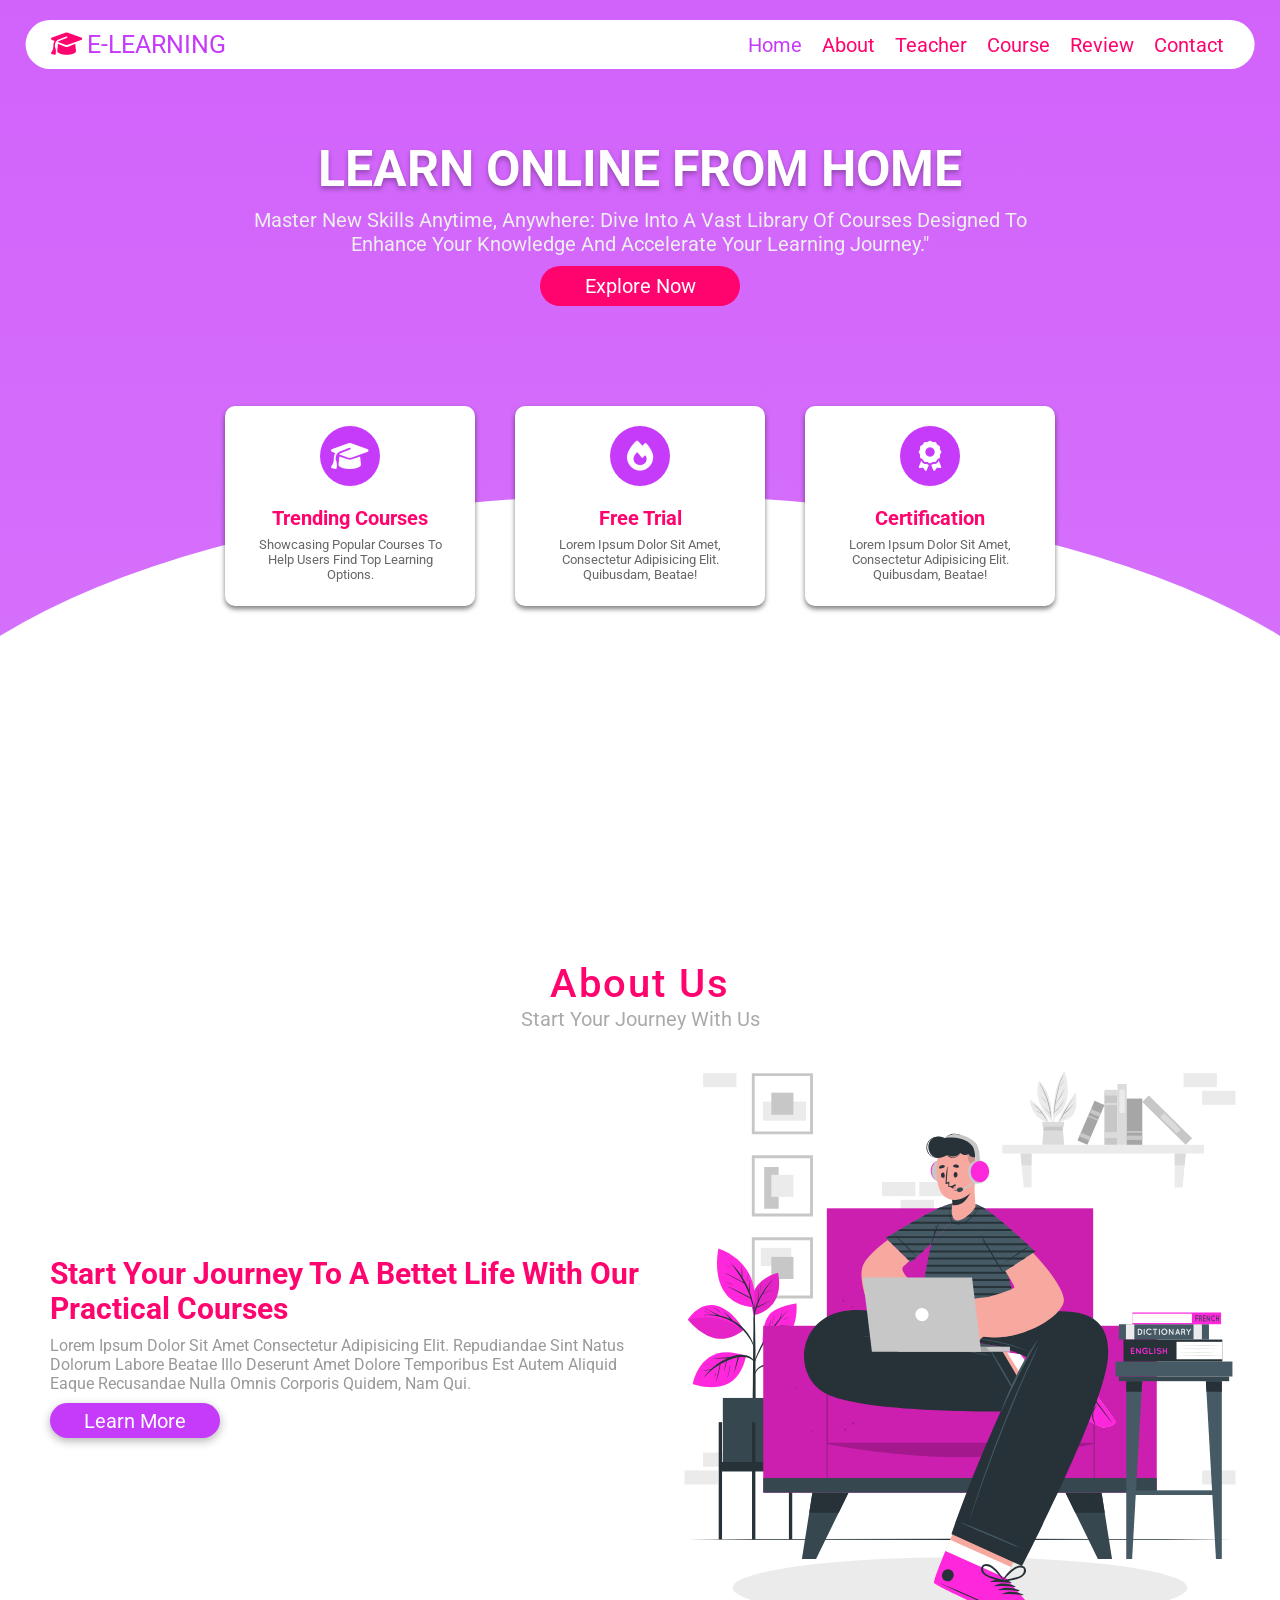
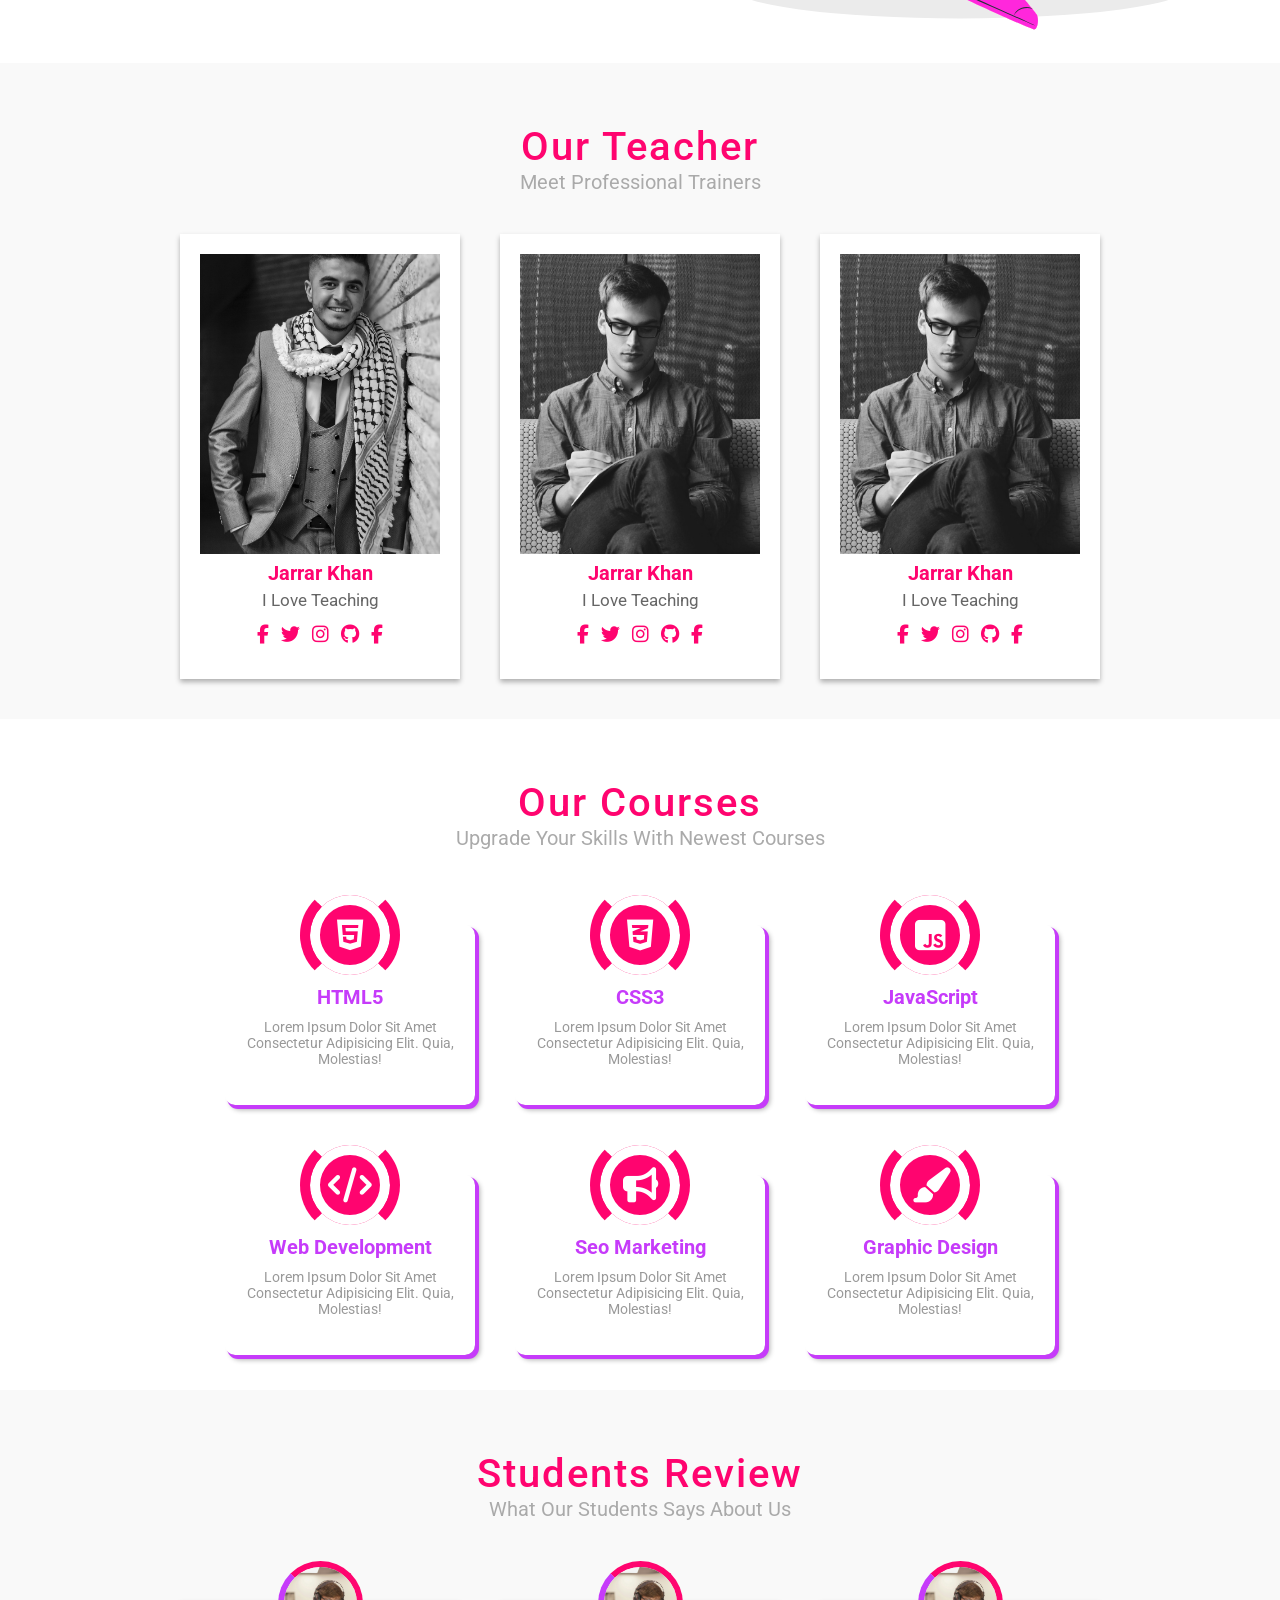
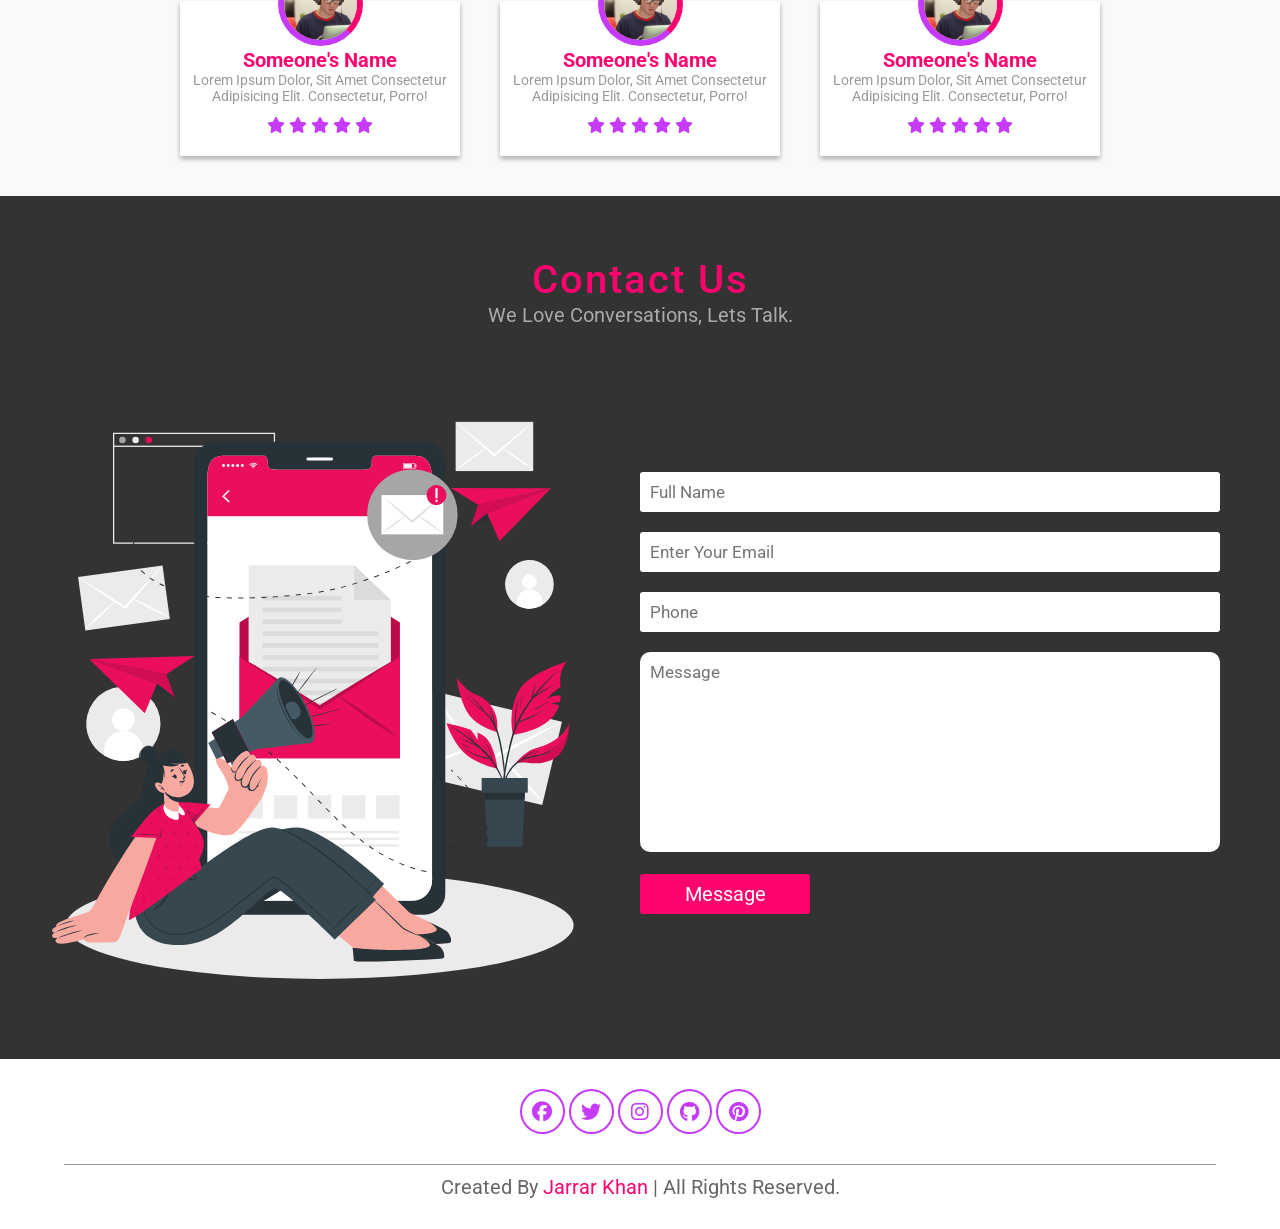
==== index.html @ db546c07 "new update" ====
<!DOCTYPE html>
<html lang="en">

<head>
  <meta charset="UTF-8">
  <meta http-equiv="X-UA-Compatible" content="IE=edge">
  <meta name="viewport" content="width=device-width, initial-scale=1.0">
  <title>Online Education website</title>

  <!-- font awesome cdn link -->
  <link rel="stylesheet" href="https://cdnjs.cloudflare.com/ajax/libs/font-awesome/6.5.1/css/all.min.css">

  <!-- custom css file link -->
  <link rel="stylesheet" href="CSS/style.css">

</head>


<body>

  <!-- header section start -->
  <header>
    <a href="#" class="logo"><i class="fas fa-graduation-cap"></i>E-learning</a>

    <nav class="navbar">
      <ul>
        <li><a href="#home" class="active">home</a></li>
        <li><a href="#about">about</a></li>
        <li><a href="#teacher">teacher</a></li>
        <li><a href="#course">course</a></li>
        <li><a href="#review">review</a></li>
        <li><a href="#contact">contact</a></li>
      </ul>
    </nav>

    <div class="fas fa-bars"></div>
  </header>
  <!-- header section end -->

  <!-- home section start -->

  <section class="home" id="home">

    <div class="content">
      <h1>learn online from home</h1>
      <p>Master New Skills Anytime, Anywhere: Dive into a vast library of courses designed to enhance your knowledge and
        accelerate your learning journey."</p>
      <a href="#"><button>explore now</button></a>
    </div>

    <div class="box-container">

      <div class="box">
        <i class="fas fa-graduation-cap"></i>
        <h3>trending courses</h3>
        <p>Showcasing popular courses to help users find top learning options.</p>
      </div>

      <div class="box">
        <i class="fas fa-fire"></i>
        <h3>free trial</h3>
        <p>Lorem ipsum dolor sit amet, consectetur adipisicing elit. Quibusdam, beatae!</p>
      </div>

      <div class="box">
        <i class="fas fa-award"></i>
        <h3>certification</h3>
        <p>Lorem ipsum dolor sit amet, consectetur adipisicing elit. Quibusdam, beatae!</p>
      </div>
    </div>

  </section>

  <!-- home section ends -->

  <!--about section starts-->

  <section class="about" id="about">
    <h1 class="heading">about us</h1>
    <h3 class="title">start your journey with us</h3>

    <div class="row">

      <div class="content">
        <h3>start your journey to a bettet life with our practical courses</h3>
        <p>Lorem ipsum dolor sit amet consectetur adipisicing elit. Repudiandae sint natus dolorum labore beatae illo
          deserunt amet dolore temporibus est autem aliquid eaque recusandae nulla omnis corporis quidem, nam qui.</p>
        <a href="#"><button>learn more</button></a>
      </div>
      <div class="image">
        <img src="images/about_img.svg">
      </div>
    </div>

  </section>

  <!--about section ends-->

  <!-- teacher section starts -->

  <section id="teacher" class="teacher">

    <h1 class="heading">Our teacher</h1>
    <h3 class="title">meet professional trainers</h3>

    <div class="card-container">

      <div class="card">
        <img src="images/Firstimage.jpg" alt="">
        <h3>Jarrar khan</h3>
        <p>i love teaching</p>
        <div class="icons">
          <a href="#" class="fab fa-facebook-f"></a>
          <a href="#" class="fab fa-twitter"></a>
          <a href="#" class="fab fa-instagram"></a>
          <a href="#" class="fab fa-github"></a>
          <a href="#" class="fab fa-facebook-f"></a>
        </div>
      </div>

      <div class="card">
        <img src="images/Thirdimage.jpg" alt="">
        <h3>Jarrar khan</h3>
        <p>i love teaching</p>
        <div class="icons">
          <a href="#" class="fab fa-facebook-f"></a>
          <a href="#" class="fab fa-twitter"></a>
          <a href="#" class="fab fa-instagram"></a>
          <a href="#" class="fab fa-github"></a>
          <a href="#" class="fab fa-facebook-f"></a>
        </div>
      </div>
      <div class="card">
        <img src="images/Thirdimage.jpg" alt="">
        <h3>Jarrar khan</h3>
        <p>i love teaching</p>
        <div class="icons">
          <a href="#" class="fab fa-facebook-f"></a>
          <a href="#" class="fab fa-twitter"></a>
          <a href="#" class="fab fa-instagram"></a>
          <a href="#" class="fab fa-github"></a>
          <a href="#" class="fab fa-facebook-f"></a>
        </div>
      </div>
    </div>

  </section>
  <!-- teacher section ends -->

  <!-- course section starts -->

  <section id="course" class="course">

    <h1 class="heading">our courses</h1>
    <h3 class="title">upgrade your skills with newest courses</h3>

    <div class="box-container">

      <div class="box">
        <i class="fab fa-html5"></i>
        <h3>HTML5</h3>
        <p>Lorem ipsum dolor sit amet consectetur adipisicing elit. Quia, molestias!</p>
      </div>

      <div class="box">
        <i class="fab fa-css3-alt"></i>
        <h3>CSS3</h3>
        <p>Lorem ipsum dolor sit amet consectetur adipisicing elit. Quia, molestias!</p>
      </div>

      <div class="box">
        <i class="fab fa-js-square"></i>
        <h3>javaScript</h3>
        <p>Lorem ipsum dolor sit amet consectetur adipisicing elit. Quia, molestias!</p>
      </div>

      <div class="box">
        <i class="fas fa-code"></i>
        <h3>web development</h3>
        <p>Lorem ipsum dolor sit amet consectetur adipisicing elit. Quia, molestias!</p>
      </div>

      <div class="box">
        <i class="fas fa-bullhorn"></i>
        <h3>seo marketing</h3>
        <p>Lorem ipsum dolor sit amet consectetur adipisicing elit. Quia, molestias!</p>
      </div>

      <div class="box">
        <i class="fas fa-paint-brush"></i>
        <h3>graphic design</h3>
        <p>Lorem ipsum dolor sit amet consectetur adipisicing elit. Quia, molestias!</p>
      </div>

    </div>

  </section>
  <!-- course section ends -->


  <!-- review section starts -->
  <section class="review" id="review">

    <h1 class="heading">students review</h1>
    <h3 class="title">What our students says about us</h3>

    <div class="box-container">

      <div class="box">
        <img src="images/student.jpg" alt="student images">
        <h3>someone's name</h3>
        <p>Lorem ipsum dolor, sit amet consectetur adipisicing elit. Consectetur, porro!</p>
        <div class="stars">
          <i class="fas fa-star"></i>
          <i class="fas fa-star"></i>
          <i class="fas fa-star"></i>
          <i class="fas fa-star"></i>
          <i class="fas fa-star"></i>
        </div>
      </div>

      <div class="box">
        <img src="images/student.jpg" alt="student images">
        <h3>someone's name</h3>
        <p>Lorem ipsum dolor, sit amet consectetur adipisicing elit. Consectetur, porro!</p>
        <div class="stars">
          <i class="fas fa-star"></i>
          <i class="fas fa-star"></i>
          <i class="fas fa-star"></i>
          <i class="fas fa-star"></i>
          <i class="fas fa-star"></i>
        </div>
      </div>

      <div class="box">
        <img src="images/student.jpg" alt="student images">
        <h3>someone's name</h3>
        <p>Lorem ipsum dolor, sit amet consectetur adipisicing elit. Consectetur, porro!</p>
        <div class="stars">
          <i class="fas fa-star"></i>
          <i class="fas fa-star"></i>
          <i class="fas fa-star"></i>
          <i class="fas fa-star"></i>
          <i class="fas fa-star"></i>
        </div>
      </div>
    </div>

  </section>
  <!-- review section end -->

  <!-- contact section starts -->

  <section id="contact" class="contact">

    <h1 class="heading">contact us</h1>
    <h3 class="title">we love conversations, lets talk.</h3>

    <div class="row">

      <div class="image">
        <img src="images/contact.svg" alt="">

      </div>
      <div class="form-container">
        <form action="">
          <input type="text" placeholder="full name">
          <input type="email" placeholder="enter your email">
          <input type="number" placeholder="phone">
          <textarea name="" id="" cols="30" rows="10" placeholder="message"></textarea>
          <input type="submit" value="message">
        </form>
      </div>
    </div>

  </section>
  <!-- contact section end -->

  <!-- footer section starts -->
  <section class="footer">

    <div class="icons">
      <a href="#" class="fab fa-facebook"></a>
      <a href="#" class="fab fa-twitter"></a>
      <a href="#" class="fab fa-instagram"></a>
      <a href="#" class="fab fa-github"></a>
      <a href="#" class="fab fa-pinterest"></a>
    </div>

    <div class="credit">Created by <span>Jarrar khan</span> | all rights reserved.</div>
  </section>

  <!-- footer section ends -->


  <!-- jquery cdn link -->
  <script src="https://cdnjs.cloudflare.com/ajax/libs/jquery/3.7.1/jquery.min.js"></script>

  <!-- custom js file link-->
  <script src="javaScript/main.js"></script>
</body>

</html>
---- CSS/style.css ----
@import url('https://fonts.googleapis.com/css2?family=Roboto:ital,wght@0,100;0,300;0,400;0,500;1,300;1,400;1,500&display=swap');

:root{
  --pink: #ff046f;
  --violet:#C63BFA;
} 

 *{
  font-family: 'Roboto', sans-serif;
  text-transform: capitalize;
  text-decoration: none;
  outline: none;
  margin: 0;
  padding: 0;
  box-sizing: border-box;
 } 
 
 /* make the selected text  look like it's selectable */
 *::selection{
  background: var(--pink);
  color: #fff;
  /* cursor ;
  outline; */
} 

 html{
  font-size: 62.5%;
  overflow-x: hidden;
 } 

  .heading{
  font-size: 4rem;
  color: var(--pink);
  text-align: center;
  padding: 0 1rem;
  padding-top: 6rem;
  letter-spacing: .2rem;
  font-weight: 500;

 }
 
 .title{
  padding: 0 1rem;
  font-size: 2rem;
  text-align: center;
  font-weight: 400;
  color: #aaa;
 }

 /* header section start */

header{
  width: 96%;
  background:#fff;

  position: fixed;
  top: 2rem;
  left: 50%;

  transform: translateX(-50%);
  border-radius: 5rem;
  display: flex;
  align-items: center;
  justify-content: space-between;
  padding: 1rem 2rem;
  z-index: 1000;
  transition: .2sec;
}
.header-active{
  top: 0;
  width: 100%;
  border-radius: 0;
  box-shadow: 0 .1rem .3rem rgba(0, 0, 0, .3);
}
header .navbar ul{
  display: flex;
  align-items: center;
  justify-content: space-between;
  list-style:none;
}
header .navbar ul li {
  margin: 0 1rem ;
}
header .navbar ul li a{
  font-size: 2rem;
  color: var(--pink);
  transition: .2s;
}
header .navbar ul li .active,
header .navbar ul li a:hover{
  color: var(--violet);
}
header .logo {
  font-size: 2.5rem;
  color: var(--violet);
  text-transform: uppercase;
}
header .logo i{
  color: var(--pink);
  padding: 0 .5rem;
}
header .fa-bars{
  font-size: 3rem;
  color: var(--pink);
  cursor: pointer;
  display: none;
  transition: .2s;
}

 /* home section start  */

.home{
  min-height: 100vh;
  
  background-image: linear-gradient(rgba(198, 59, 250, .8), rgba(198, 59, 250, .7)), url('images/bg_img.jpg') ;  

  background-size: cover;
  background-position: center;
  background-attachment: fixed; 
  z-index: 0;
  overflow: hidden;
  position : relative;

}  

.home .content {
  display: flex;
  align-items: center;
  justify-content: center;
  flex-flow: column;

  padding-top: 14rem;
  padding-bottom: 8rem;
  text-align: center;
}

.home .content h1{
  font-size: 5rem;
  color: #fff;
  padding: 0 1rem;
  text-transform: uppercase;
  text-shadow: 0 .3rem .5rem rgba(0,0,0,.3);
  
}

.home .content p{
  font-size: 2rem;

  color: #eee;
  padding: 1rem 25rem;
}

.home .content button{
  height: 4rem;
  width: 20rem;
  border-radius: 5rem;
  background: var(--pink);
  color:#fff;
  font-size: 2rem;
  cursor: pointer;
  transition :.2s;
  border: none;
  box-shadow: 0 .3rem 1 rem rgba(0,0,0, .3);
}
.home .content button:hover{
  letter-spacing: .2rem;
}

.home .box-container{
  display: flex;
  justify-content: center;
  flex-wrap: wrap;
}

.home .box-container .box {
  height: 20rem;
  width: 25rem;
  background-color: #fff;
  text-align: center;
  border-radius: 1rem;
  box-shadow: 0 .3rem .5rem rgba(0, 0, 0, 0.5);
  margin : 2rem;
  cursor: pointer;
}

.home .box-container .box i{
  height: 6rem;
  width: 6rem;
  line-height: 6rem;
  text-align: center;
  border-radius: 50%;
  color: #fff;
  background: var(--violet);
  transition: .2s;
  font-size: 3rem;
  margin: 2rem 0;

}

.home .box-container .box h3{
  font-size: 2rem;
  color: var(--pink);
  transition : .2s;
}

.home .box-container .box p{
  font-size: 1.3rem;
  padding: .7rem 2rem;
  color: #666;
}

.home .box-container .box:hover i{
  background: var(--pink);
}

.home .box-container .box:hover h3{
  color: var(--violet);

}

.home::before{
  content: '';
  position: absolute;
  bottom: -25%;
  left: 50%;
  transform: translateX(-50%);
  border-top: 70vh solid #fff;
  width: 120%;
  border-radius: 50%;
  z-index: -1;
}

/* about section starts*/


.about .row{
  display: flex;
  justify-content: center;
  align-items: center;

}

.about .row .image img{
  height: 70vh;
  width: 50vw;

}

.about .row .content {
  padding-left: 5rem;
}
.about .row .content h3{
  font-size: 3rem;
  color: var(--pink);
}

.about .row .content p{
  font-size: 1.6rem;
  color: #999;
  padding: 1rem  0;
}

.about .row .content button{
  height: 3.5rem;
  width: 17rem;
  background: var(--violet) ;
  color: #fff;
  border: none;
  border-radius: 5rem;

  box-shadow: 0 .3rem 1rem rgba(0, 0, 0, .3);
  cursor: pointer;
  transition: .2s;
  font-size: 2rem;
}

.about .row .content button:hover{
  letter-spacing: .2rem;
  opacity :0.8 ;
}

/*  teacher section starts*/

.teacher{
  background: #f9f9f9;
}

.teacher .card-container {
  display: flex;
  align-items: center;
  justify-content: center;
  flex-wrap: wrap;
  padding: 2rem 0;
}
.teacher .card-container .card{
  padding: 2rem;
  margin: 2rem;
  background: #fff;
  text-align: center;
  width: 28rem;
  box-shadow: 0 .3rem .5rem rgba(0, 0, 0, .3);
}

.teacher .card-container .card img{
  height: 30rem;
  width: 100%;
  object-fit: cover;
  filter: grayscale();
  transition: .2s;
}

.teacher .card-container .card:hover img{
  filter: grayscale(0);
}

.teacher .card-container .card h3{
  color: var(--pink);
  font-size: 2rem;
  padding: .5rem 0;

}

.teacher .card-container .card p{
  font-size: 1.7rem;
  color: #666;

}
.teacher .card-container .card .icons a{
  font-size: 1.9rem;
  padding: 1.5rem .5rem;
  color: var(--pink);
}

.teacher .card-container .card .icons a:hover{
  color: var(--violet);
}

/* courses section starts*/

.course .box-container{
  
  width: 85%;
  display: flex;
  justify-content: center;
  margin: 0 auto;
  padding-top: 4rem ;
  flex-wrap: wrap;
}

.course .box-container .box{
height: 18rem;
width: 25rem;
margin: 3.5rem 2rem;
text-align: center;
border-radius: 1rem;
box-shadow: .3rem .3rem 0 .1rem var(--violet),
            .5rem .5rem .5rem rgba(0,0,0,.3);
}

.course .box-container .box i{
  height: 10rem;
  width: 10rem;
  line-height: 8rem;
  text-align: center;
  color: #fff;
  border-radius: 50%;
  background: var(--pink);
  margin-top: -4rem;
  border:1rem solid #fff;
  border-left: 1rem solid var(--pink);
  border-right: 1rem solid var(--pink);
  box-shadow: 0 0 0 1rem #fff inset;
  font-size: 3.5rem;

}

.course .box-container .box h3{
  font-size: 2rem;
  color: var(--violet);
}

.course .box-container .box p{
  font-size: 1.4rem;
  color: #999;
  padding : 1rem 0;
}

/* -------------reveiw section starts*/

.review {
  background: #f9f9f9;
}

.review .box-container{
  display: flex;
  justify-content: center;
  padding-top: 4rem;
  flex-wrap: wrap;
}
  .review .box-container .box{
    width: 28rem;
    padding-bottom: 1rem;
    text-align: center;
    box-shadow: 0 .3rem .5rem rgba(0, 0,0, .3);
    background:#fff;
    margin : 4rem 2rem;
  }

  .review .box-container .box img{
    height: 8.5rem;
    width: 8.5rem;
    object-fit: cover;
    border-radius: 50%;
    margin-top: -4rem;
    border: .6rem solid var(--pink);
    border-left: .6rem solid var(--violet);
    border-bottom: .6rem solid var(--violet);
  }

  .review .box-container .box h3{
    font-size: 2rem;
    color: var(--pink);
    padding: 0 .5rem;
  }

  .review .box-container .box p{
    font-size: 1.4rem;
    color: #999;
    padding: 0 1.3rem;
  }

  .review .box-container .box .stars i{
    font-size: 1.6rem;
    color: var(--violet);
    padding: 1.3rem .1rem;
  }


  /* contact section starts*/

  .contact{
    background: #333;
  }
  .contact .row{
    display: flex;
    align-items: center;
    justify-content: center;
    padding: 5rem 0;
  }
  .contact .row .image img{
    width: 50vw;
    height: 70vh;
    object-fit: cover;
  }

  .contact .row .form-container{
    width: 50%;
    padding-right: 6rem;
  }
  
  .contact .row .form-container input, textarea{

    height: 4rem;
    width: 100%;
    background: #fff;
    border:none;
    border-radius: .3rem;
    padding: 0 1rem;
    margin: 1rem 0;

    color: var(--pink);
    font-size: 1.7rem;
    transition: .2s linear;
  }

  .contact .row .form-container input:focus, textarea
:focus{
  border: .2rem solid var(--pink);
}
  .contact .row .form-container textarea{
    height: 20rem;
    border-radius: 1rem;
    padding: 1rem;
    resize: none;
  }
  .contact .row .form-container input[type="submit"]{
    width: 17rem;
    background: var(--pink);
    color: #fff;
    cursor: pointer;
    font-size: 2rem;
    transition: .2s;
  }

  .contact .row .form-container input[type="submit"]:hover{
    background: none;
    color: var(--pink);
    border: .2rem solid var(--pink);

  }
/*       footer section starts*/
  .footer{
    text-align: center;
  }

  .footer .icons{
    padding: 3rem 0;
    /* width: 4.5rem; */
  }

 .footer .icons a{
  height: 4.5rem;
  width: 4.5rem;
  line-height: 4.2rem;
  text-align: center;
  border-radius: 50%;
  color: var(--violet);
  border: .2rem solid var(--violet);
  font-size: 2rem;
  transition: .2s linear;
  margin: 0 .1rem;
 }

 .footer .icons a:hover{
  color: #fff;
  background:var(--pink);
  border-color: var(--pink);
 }

 .footer .credit{
  font-size: 2rem;
  border-top: .1rem solid #999;
  margin: 0 auto;
  margin-bottom: 2rem;
  color: #666;
  width: 90%;
  padding: 1rem 0;
 }

 .footer .credit span{
  color: var(--pink);
 }
 

 

header .fa-time{
  transform: rotate(180deg);
  color: var(--violet);
}

/* media queries */

 @media (max-width: 768px) { 

  html{
    font-size: 55%;
  }

  header .fa-bars{
    display: block;
  }

  header .navbar {
    position: fixed;
    top: -100rem;
    left: 0;
    width: 100%;
    background: #fff;
    border-radius: 1rem;
    opacity: 0;
    transition: 0.2s linear;
  }

  header .navbar ul{
    flex-flow: column;
    padding: 2rem 0;
  }

  header .navbar ul li {
    margin: 1rem 0;
    width: 100%;
    text-align: center;
  }

  header .navbar ul li a{
    font-size: 3rem;
    display: block;
  }

  header .nav-toggle{
    top: 5.5rem;
    opacity: 1;
  }

  .home .content p{
    padding: 1.5rem 2rem;
  }

  .home::before{
    display: none;
  }


  .about .row{
    flex-flow: column-reverse;
  }

  .about .row .image img{
    height: 60vh;
    width: 90wh;
  }

  .about .row .content {
    padding: 0 2.5rem;
  }

  .courser .box-container {
    width:100%;
  }

  .contact .row {
    flex-flow: column;
  }

  .contact .row .image img{
    height: 50vh;
    width: 90vw;
  }

  .contact .row .form-container{
    width: 90%;
    padding: 0;
  }
  
}
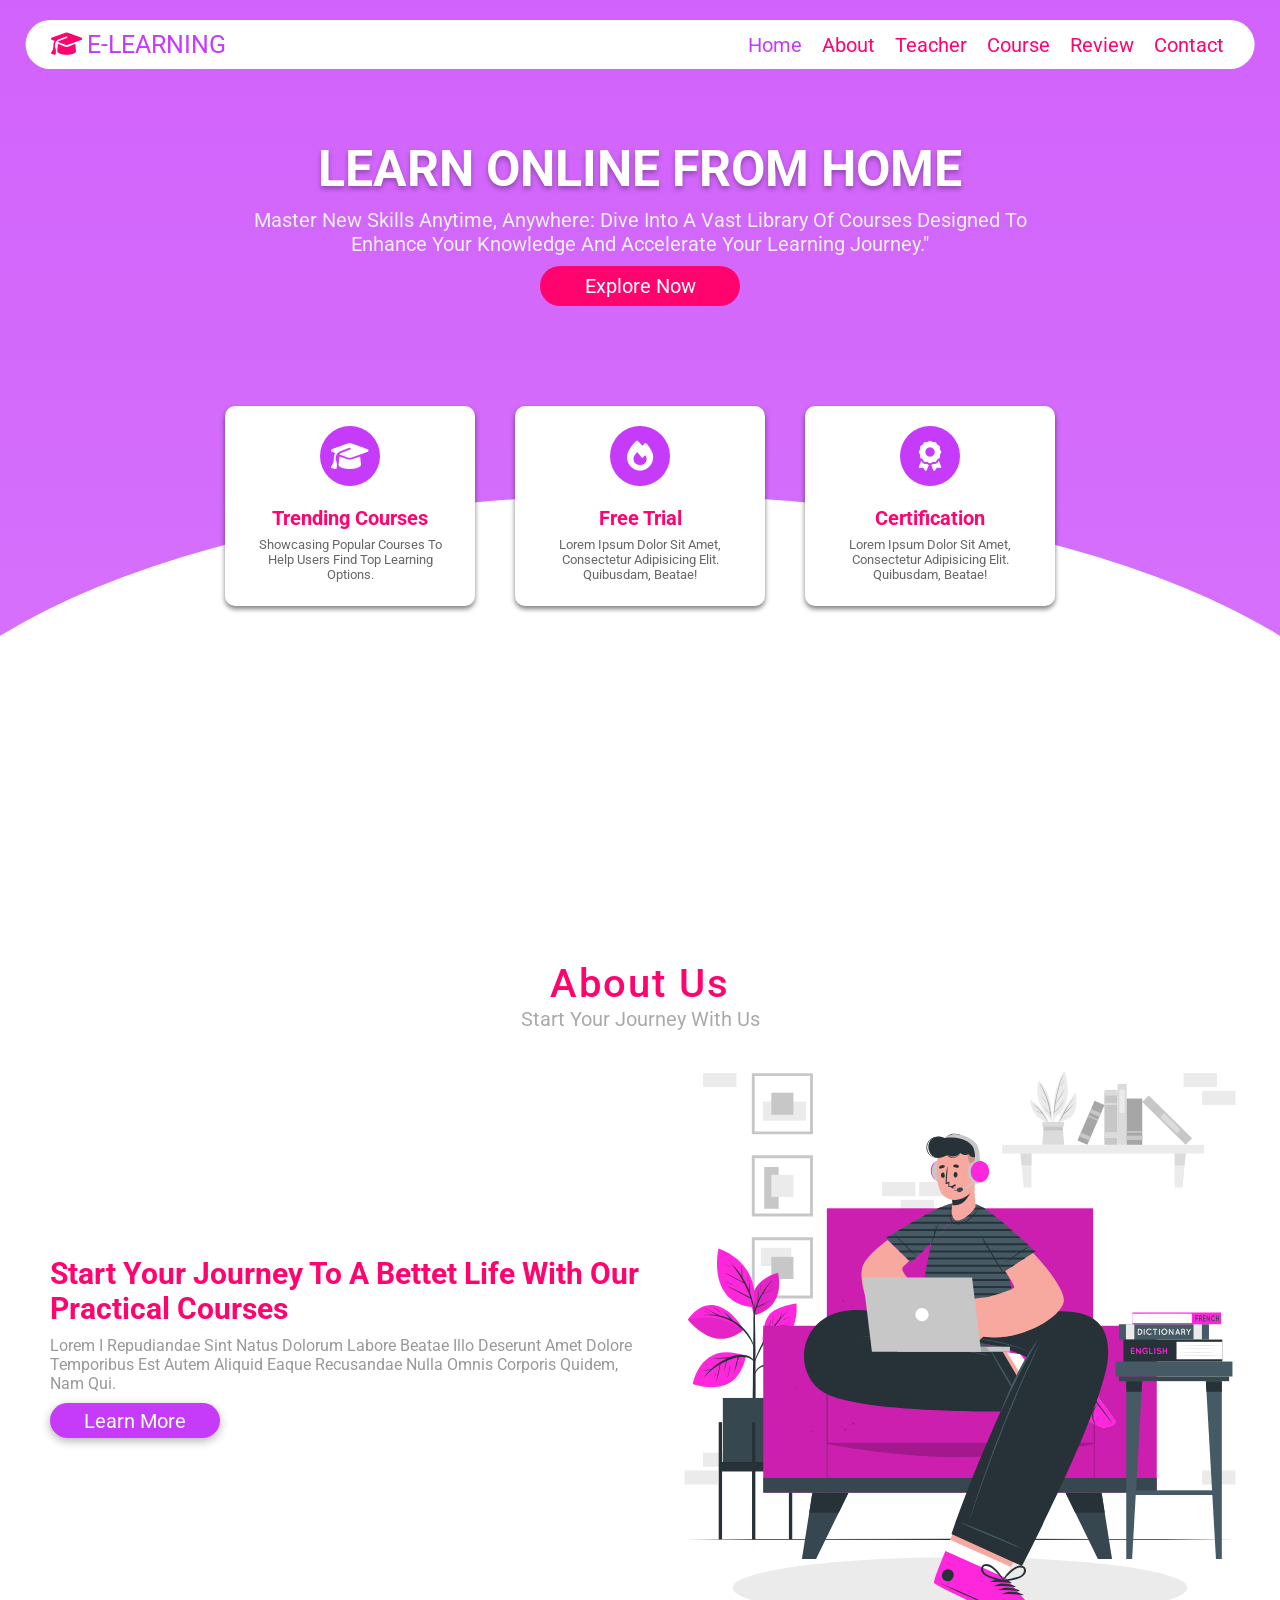
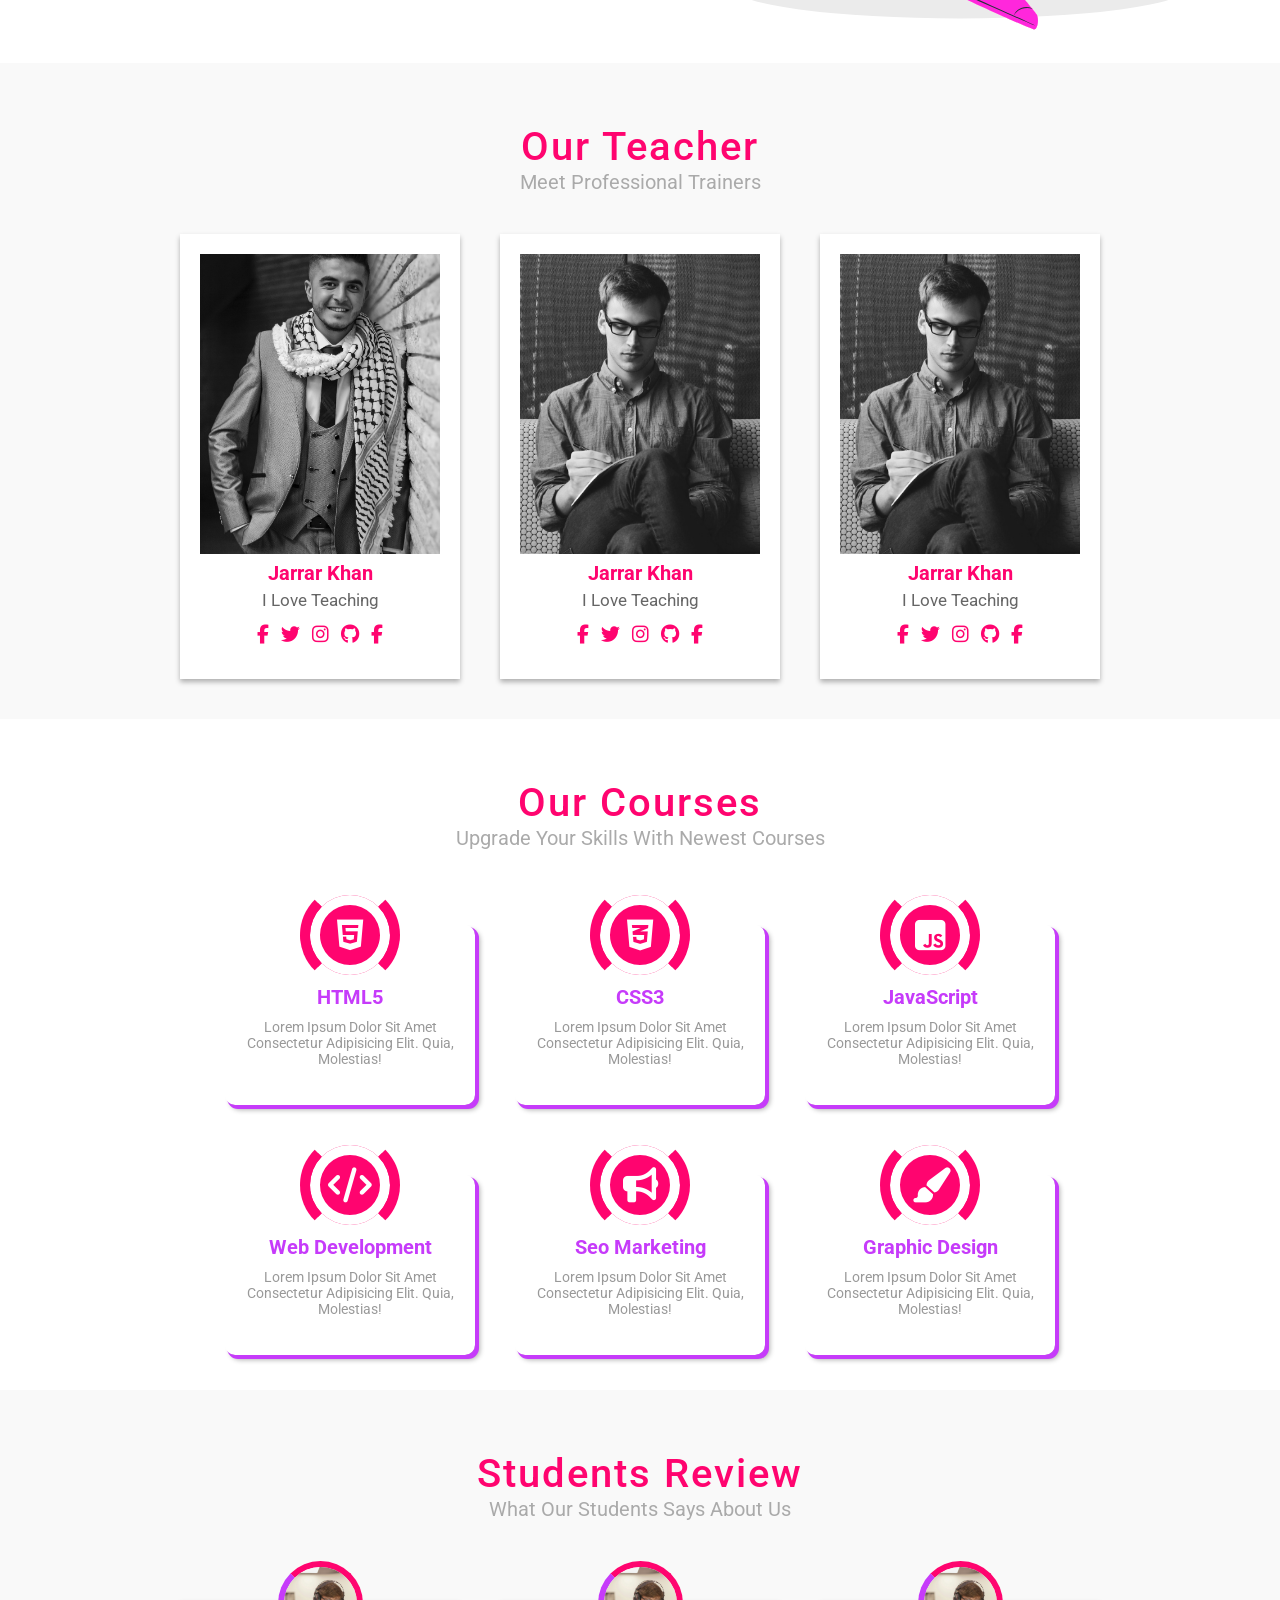
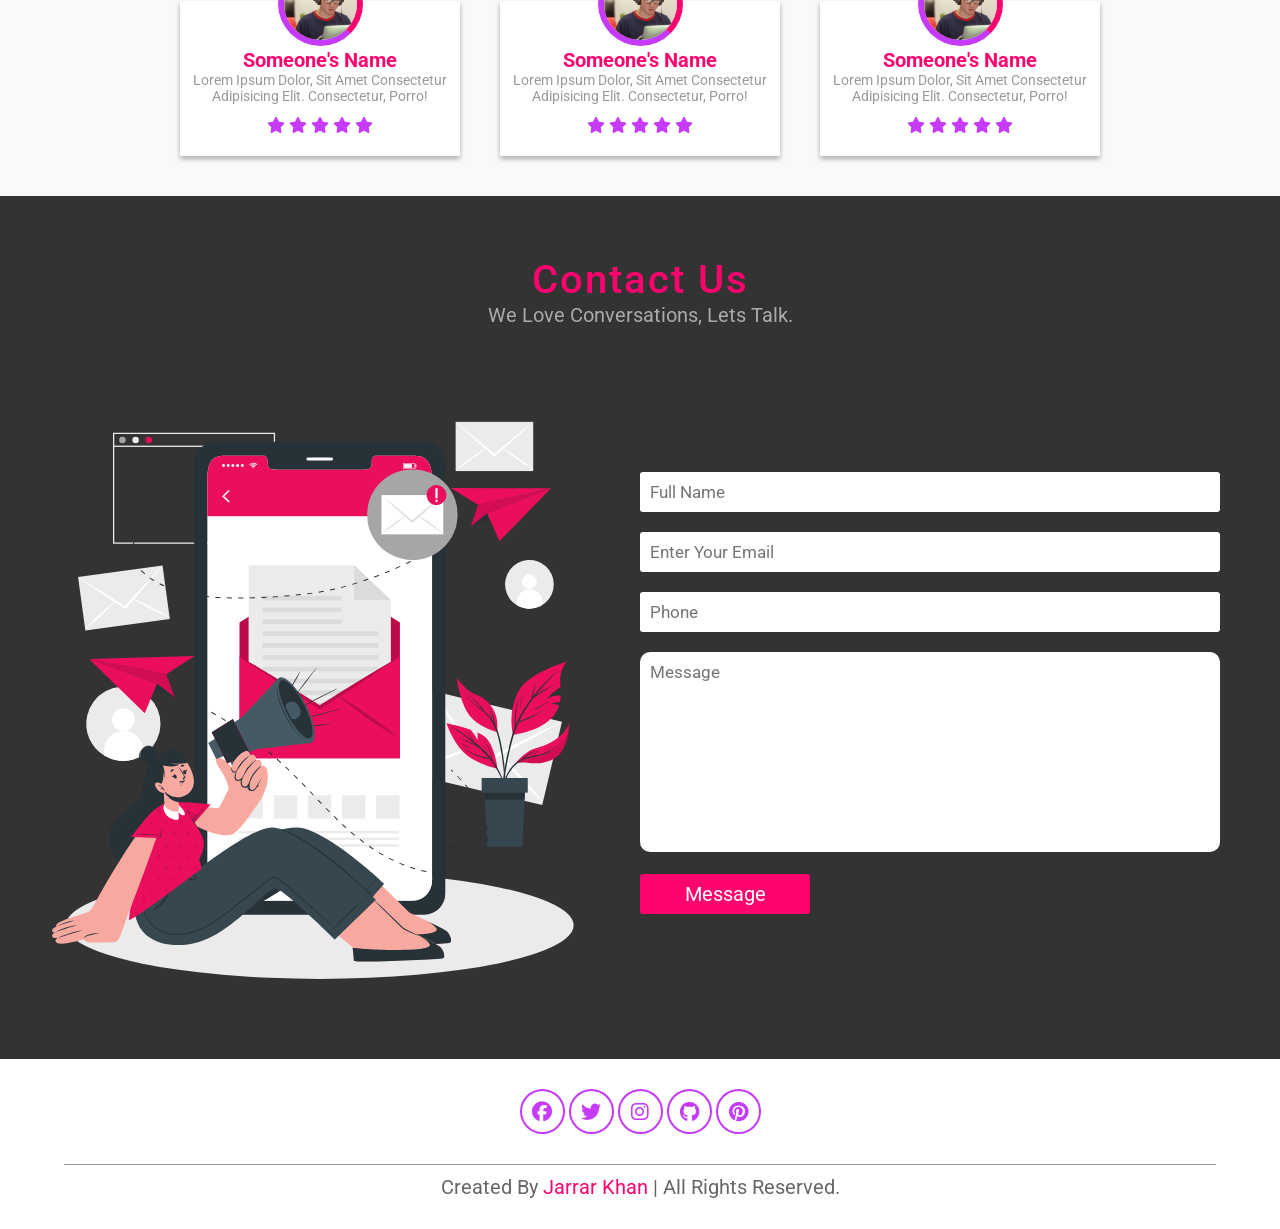
==== commit 1b42fb2b: "manage style" ====
--- a/index.html
+++ b/index.html
@@ -77,13 +77,13 @@
 
   <section class="about" id="about">
     <h1 class="heading">about us</h1>
-    <h3 class="title">start your journey with us</h3>
+    <h3 class="title">Start Your journey with us</h3>
 
     <div class="row">
 
       <div class="content">
         <h3>start your journey to a bettet life with our practical courses</h3>
-        <p>Lorem ipsum dolor sit amet consectetur adipisicing elit. Repudiandae sint natus dolorum labore beatae illo
+        <p>Lorem i Repudiandae sint natus dolorum labore beatae illo
           deserunt amet dolore temporibus est autem aliquid eaque recusandae nulla omnis corporis quidem, nam qui.</p>
         <a href="#"><button>learn more</button></a>
       </div>
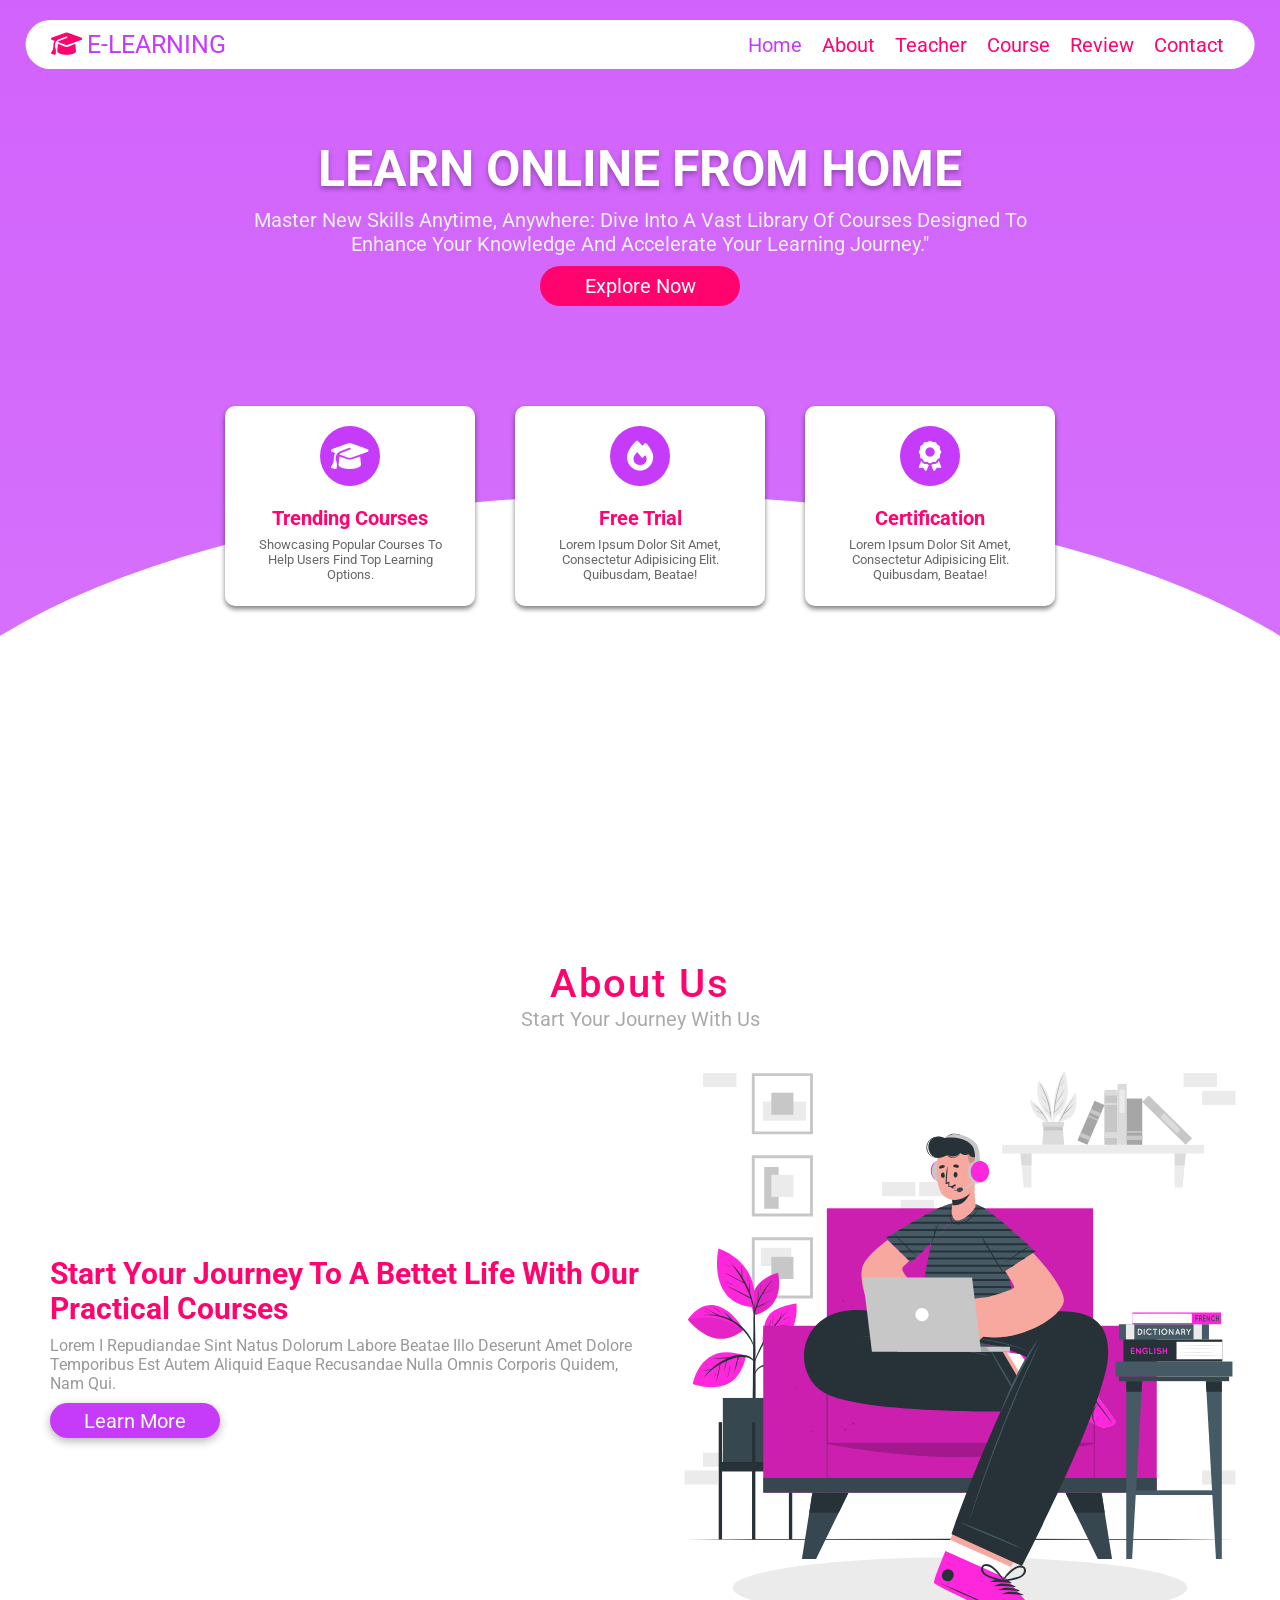
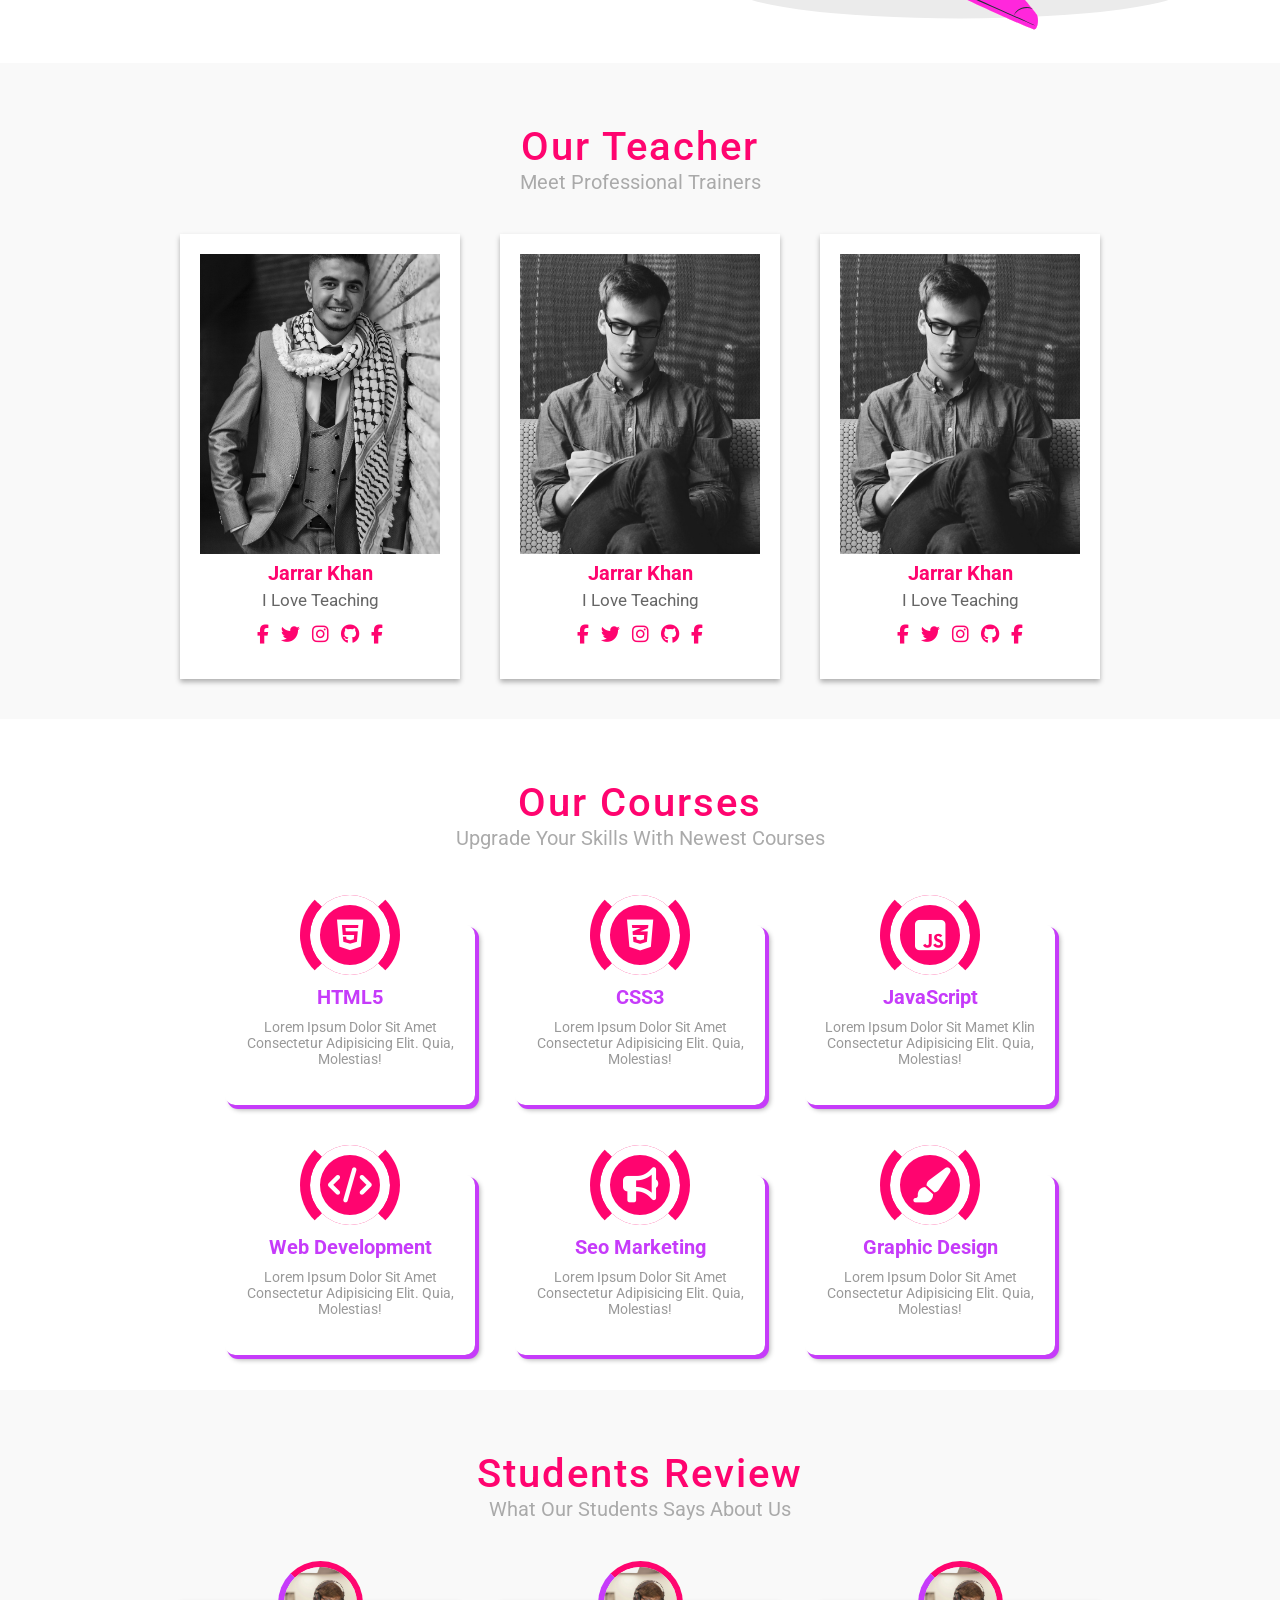
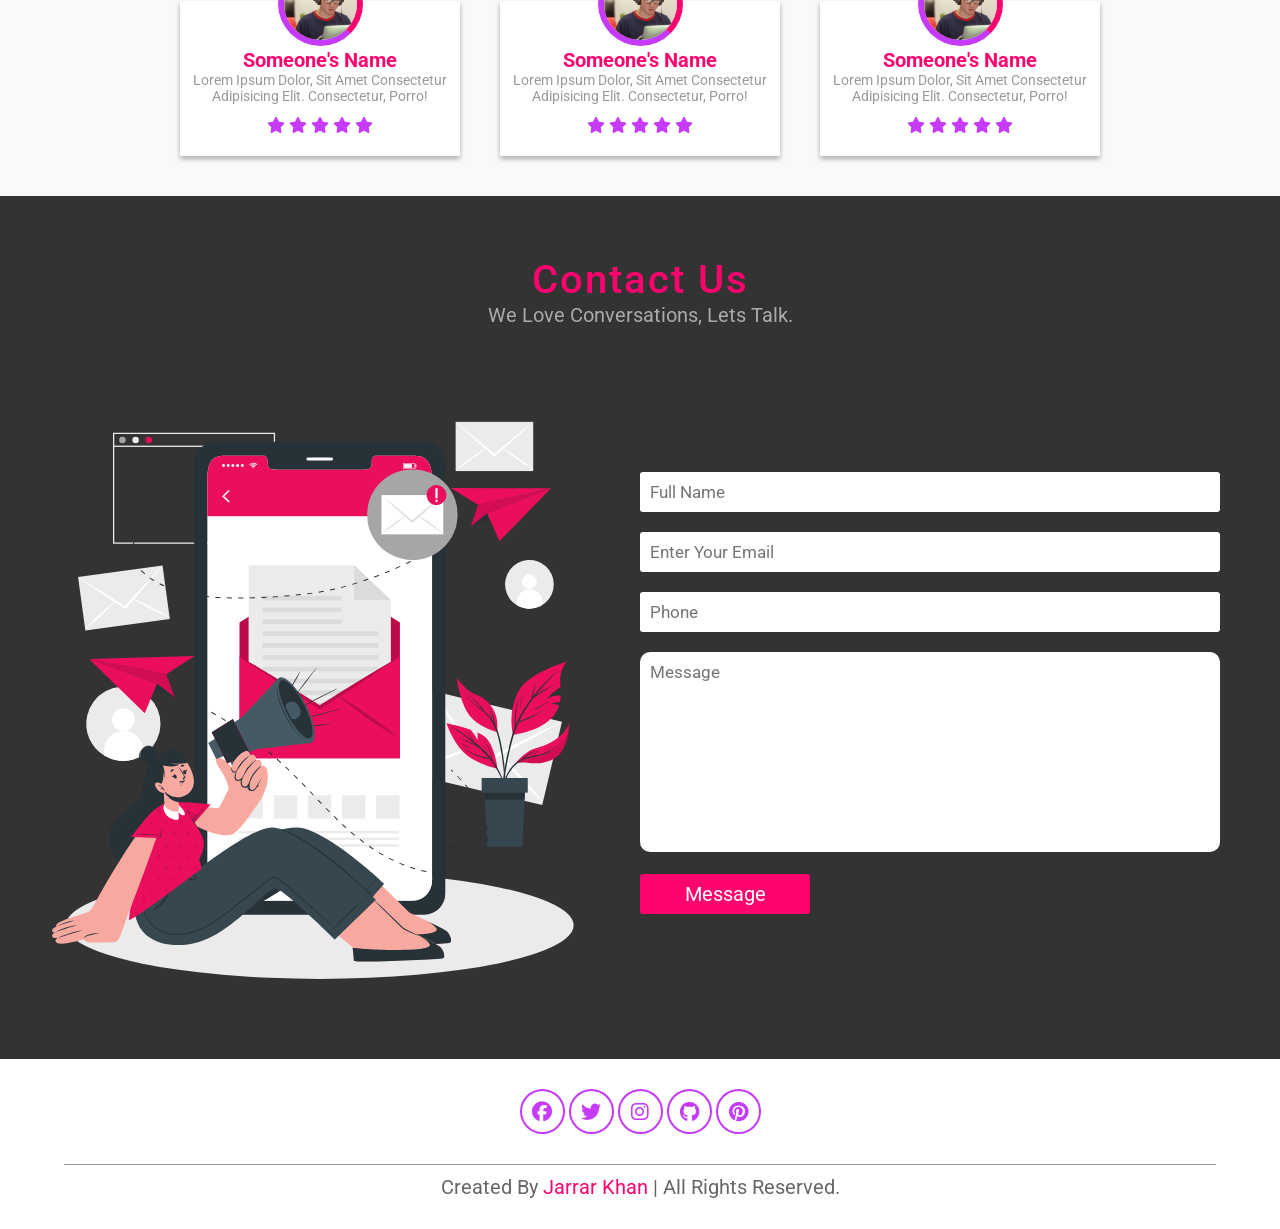
==== commit 5910ef49: "new l add" ====
--- a/index.html
+++ b/index.html
@@ -171,7 +171,7 @@
       <div class="box">
         <i class="fab fa-js-square"></i>
         <h3>javaScript</h3>
-        <p>Lorem ipsum dolor sit amet consectetur adipisicing elit. Quia, molestias!</p>
+        <p>Lorem ipsum dolor sit mamet klin consectetur adipisicing elit. Quia, molestias!</p>
       </div>
 
       <div class="box">
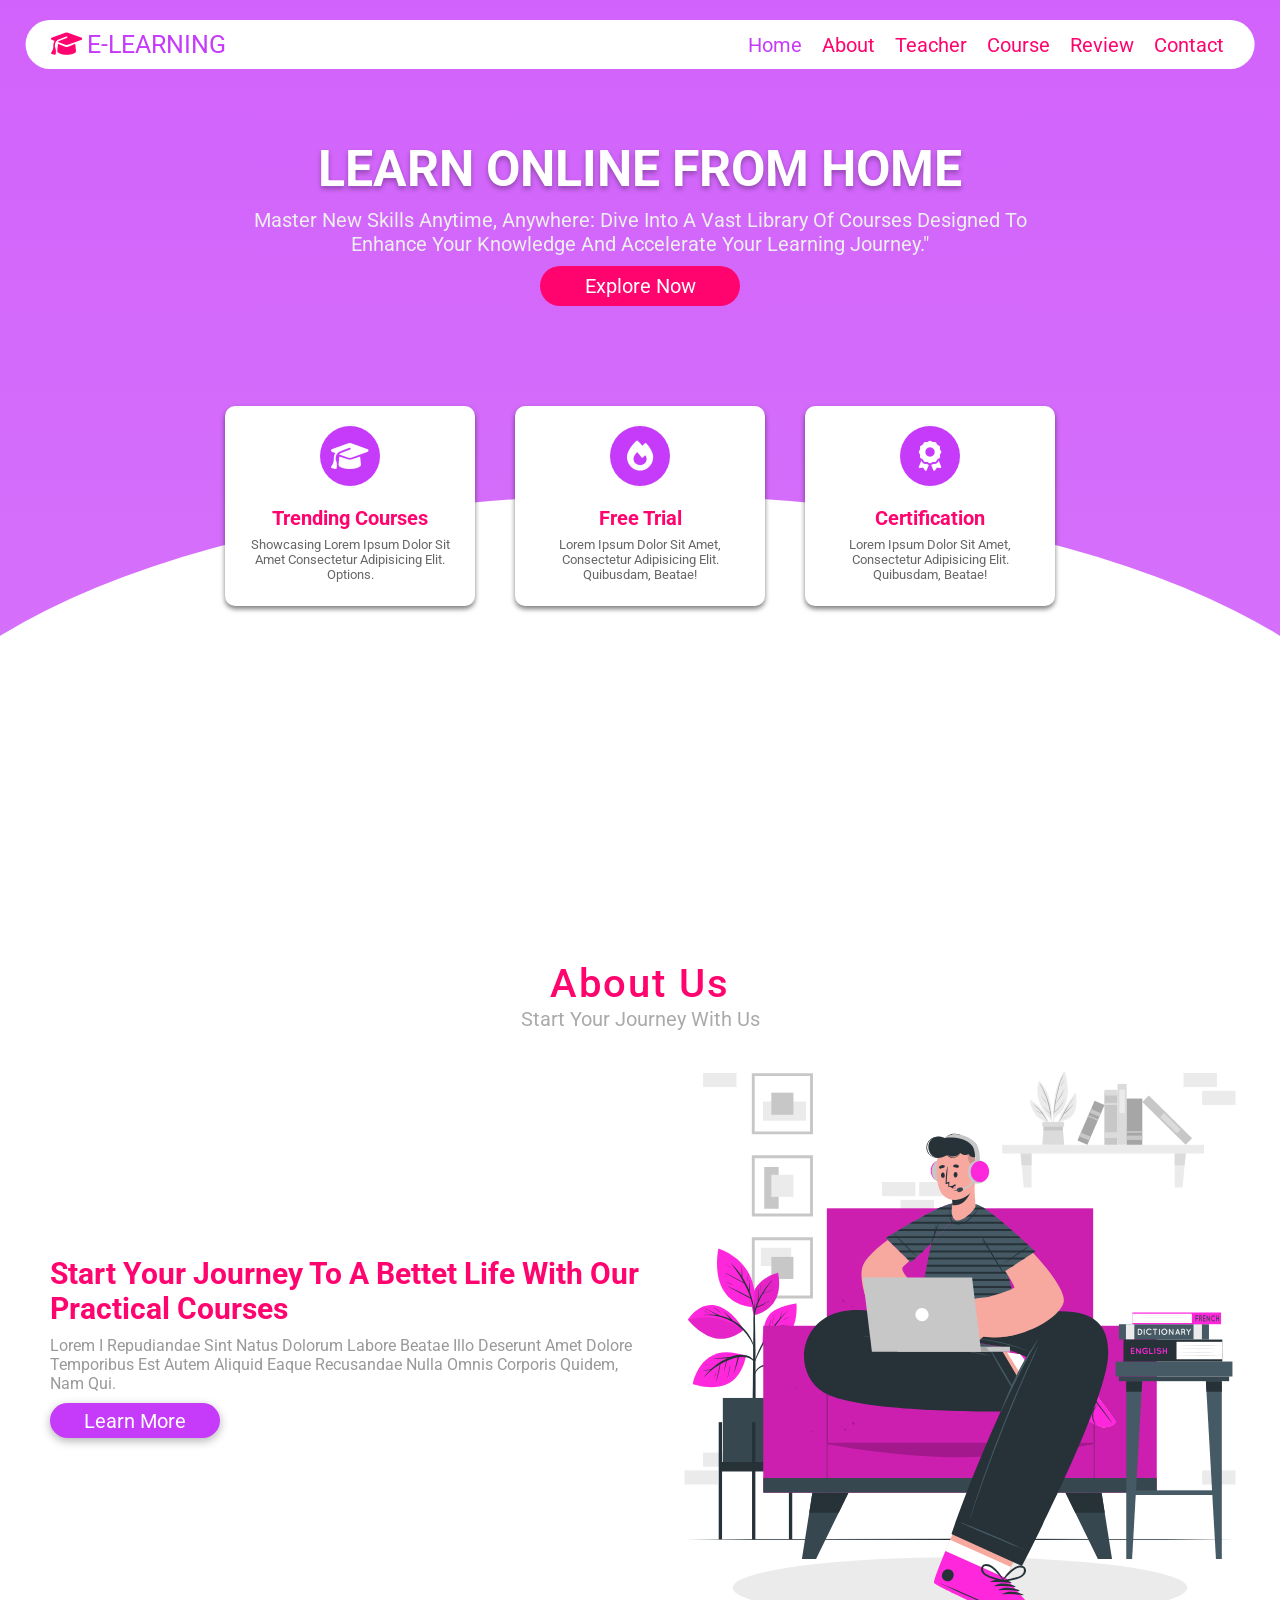
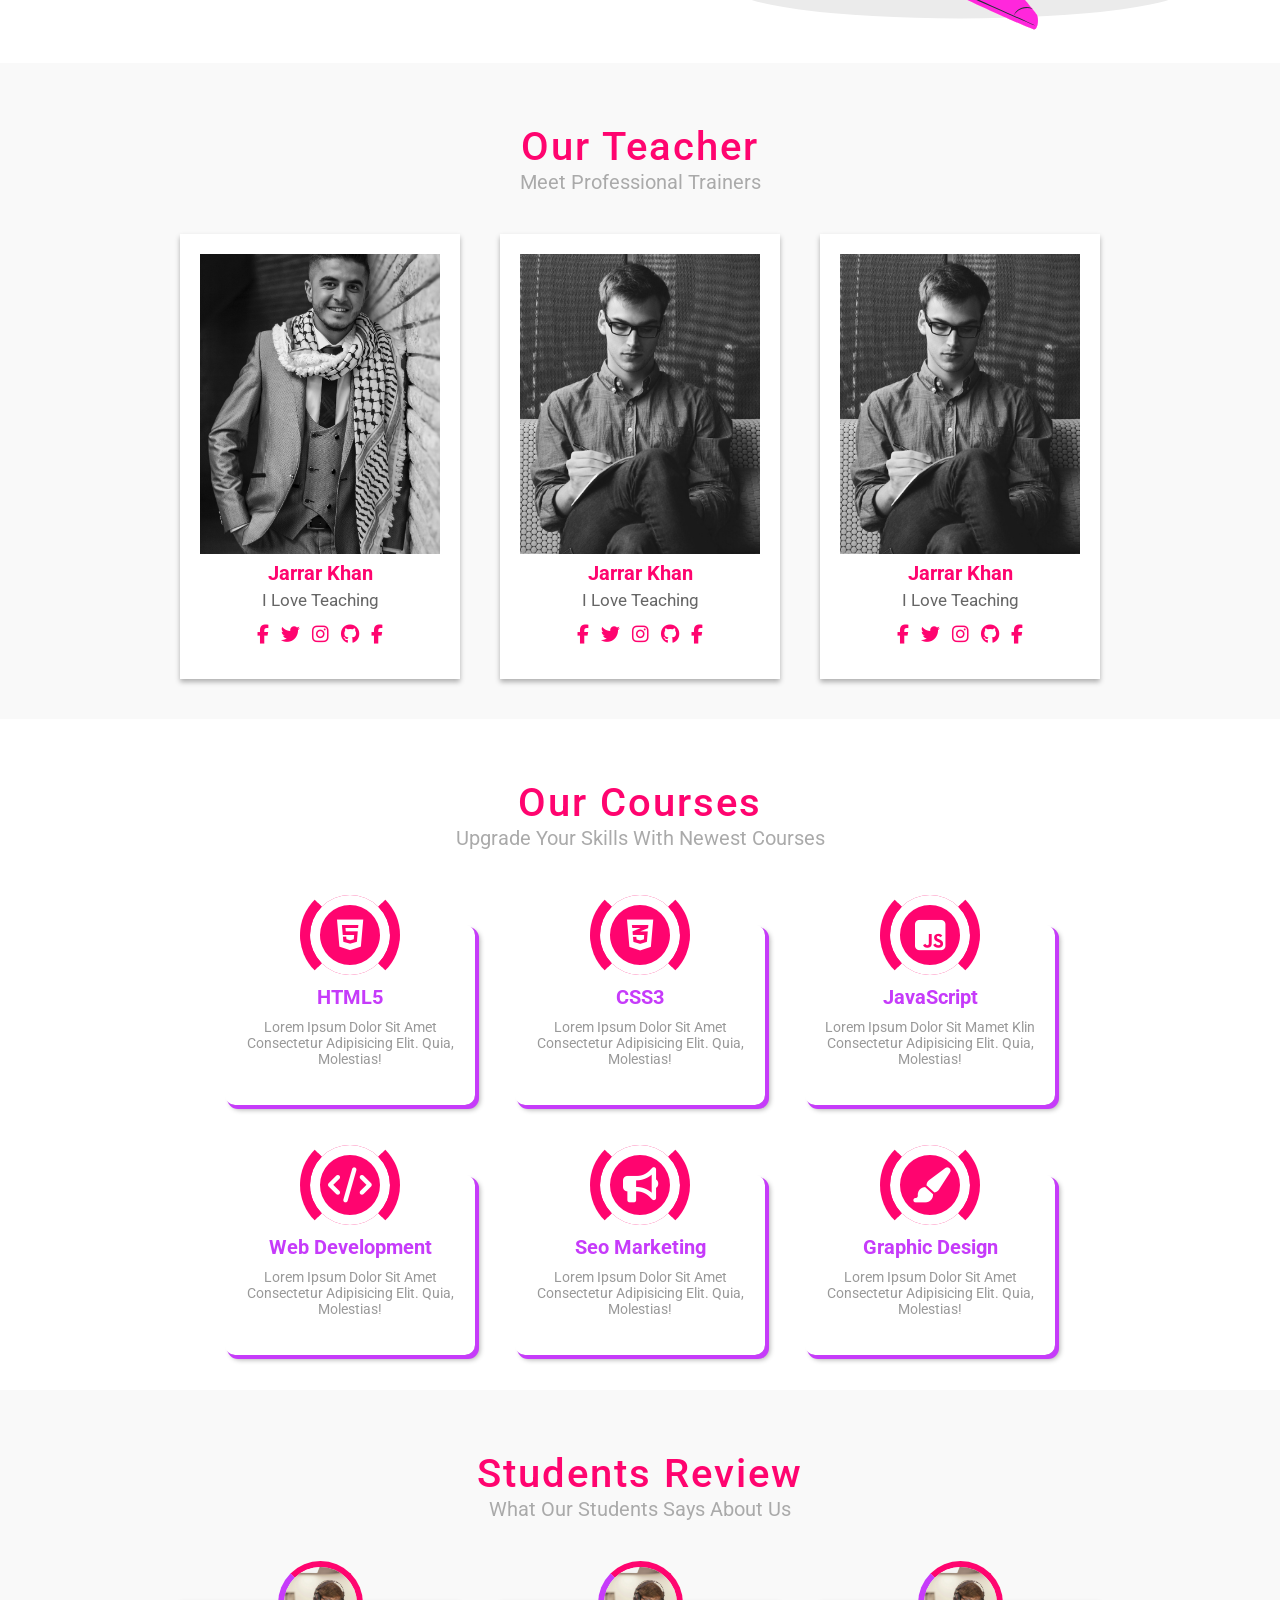
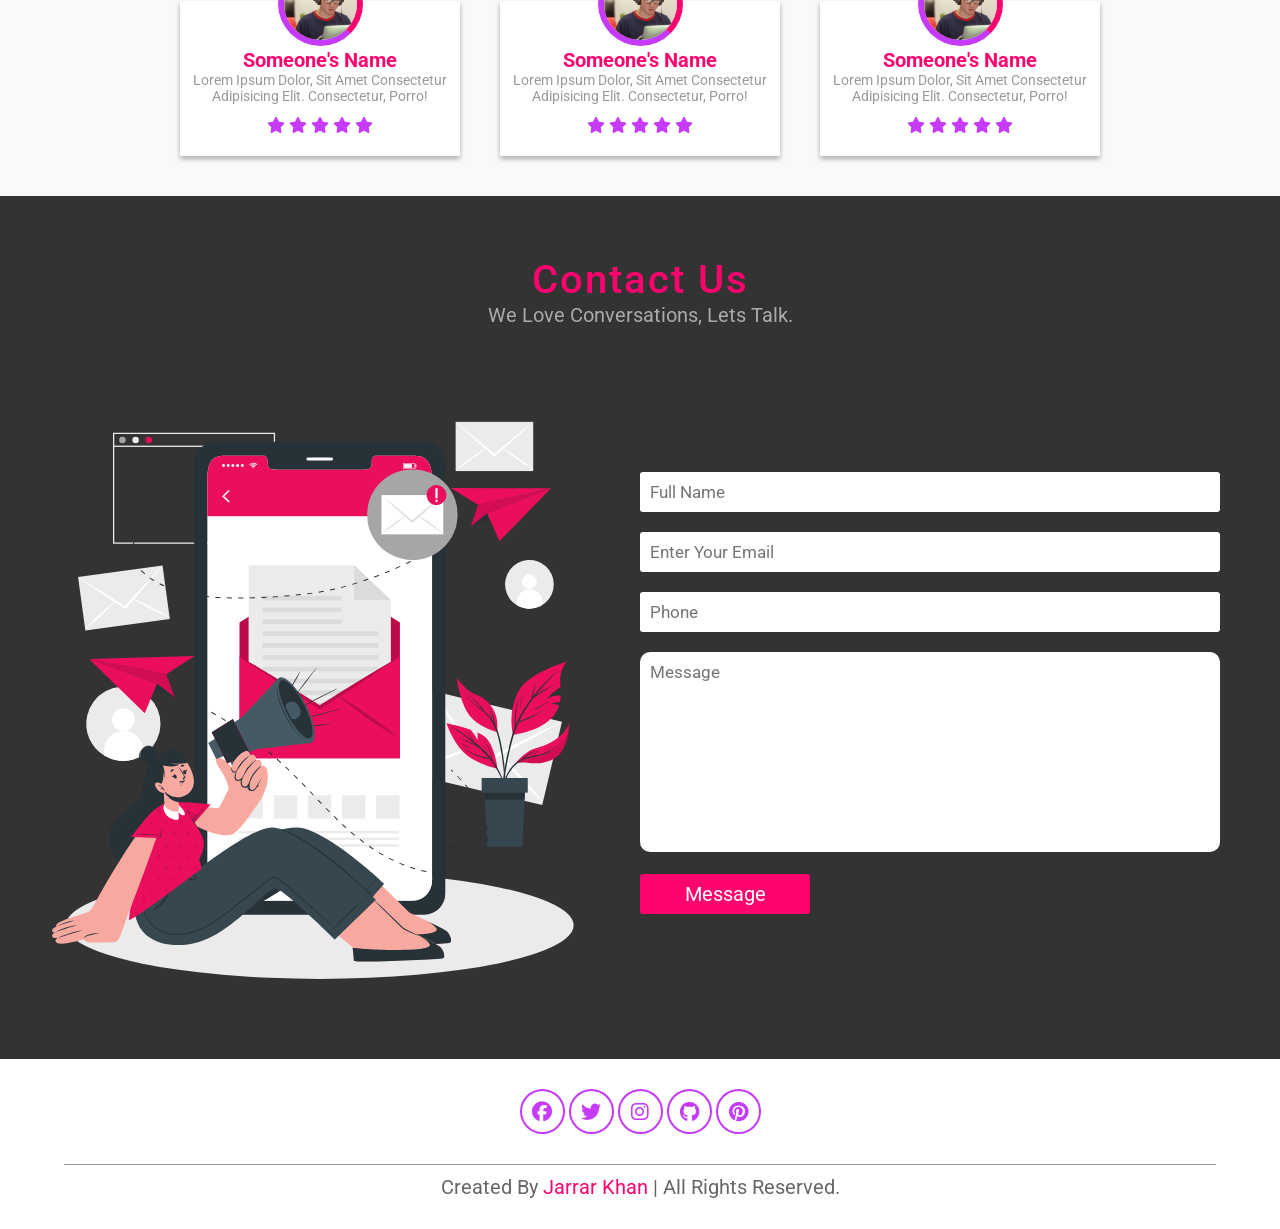
==== commit 9aee83fb: "version 3:" ====
--- a/index.html
+++ b/index.html
@@ -53,7 +53,7 @@
       <div class="box">
         <i class="fas fa-graduation-cap"></i>
         <h3>trending courses</h3>
-        <p>Showcasing popular courses to help users find top learning options.</p>
+        <p>Showcasing Lorem ipsum dolor sit amet consectetur adipisicing elit. options.</p>
       </div>
 
       <div class="box">
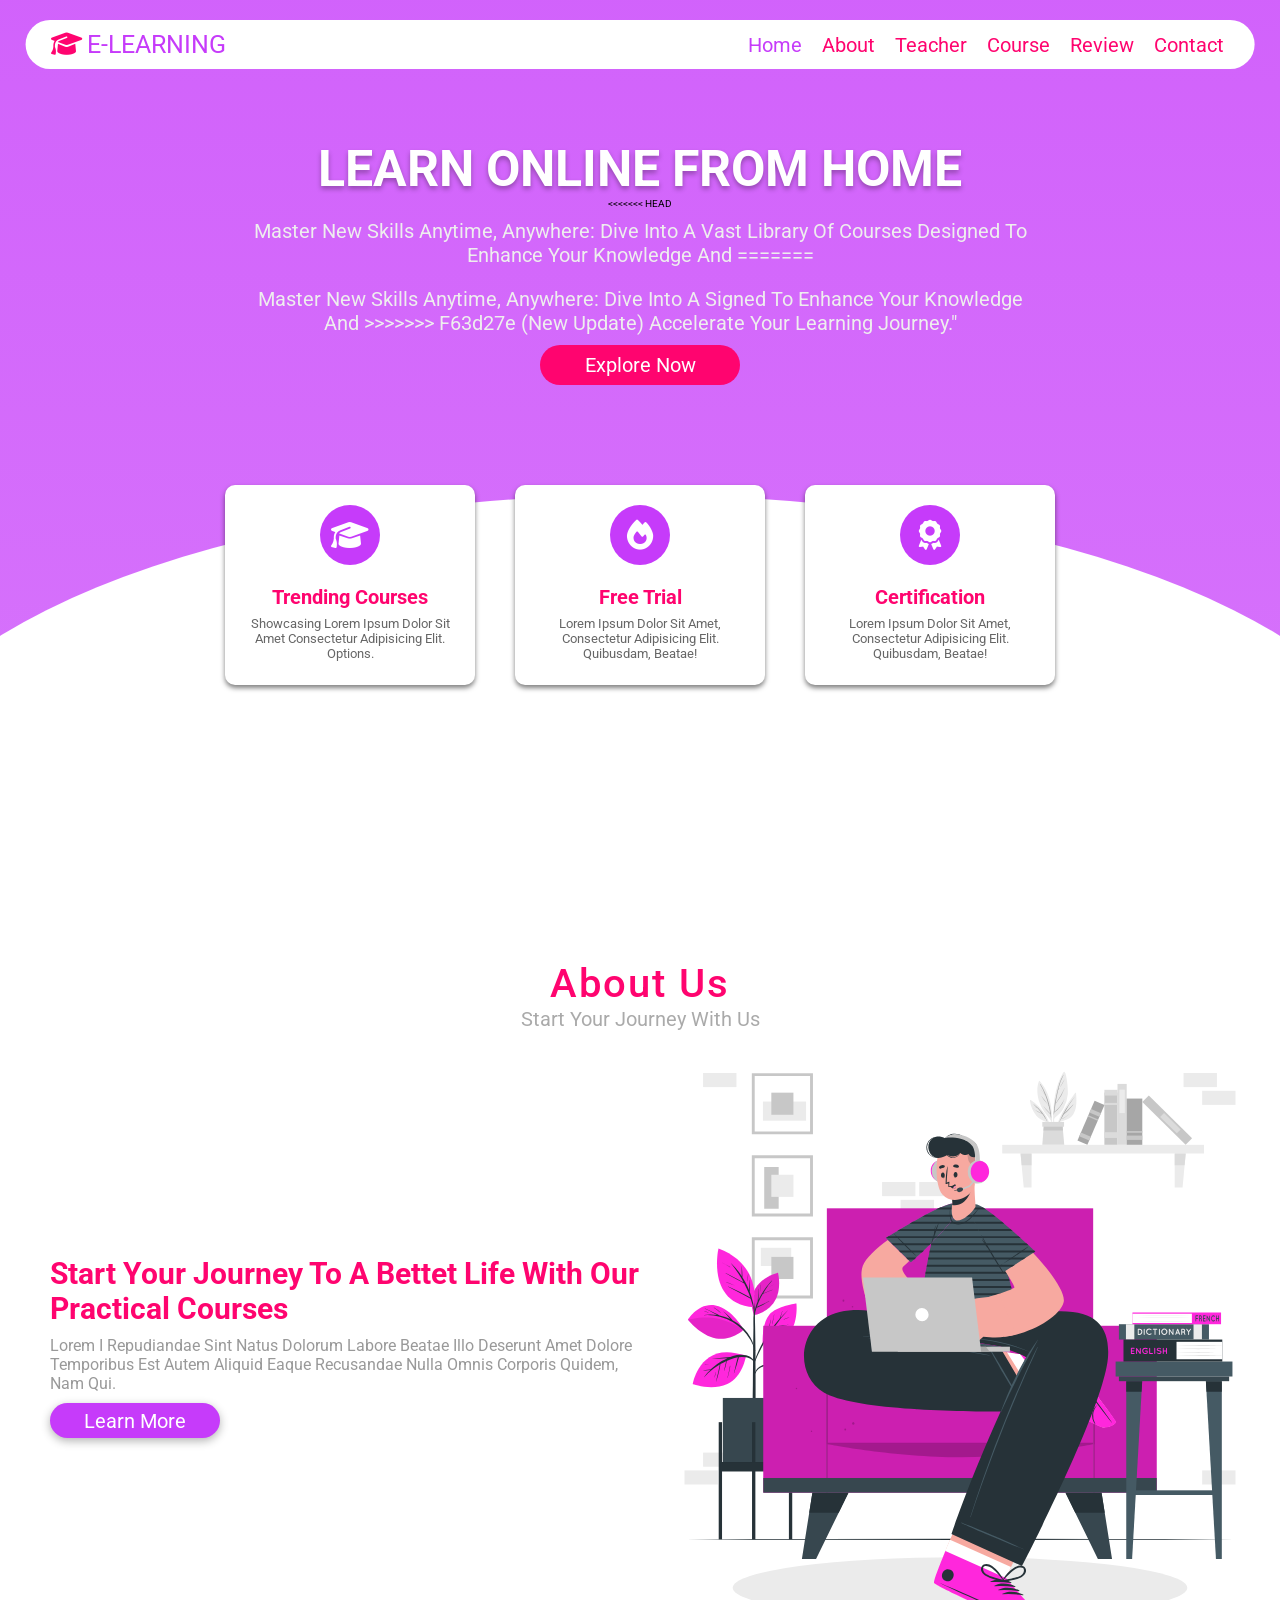
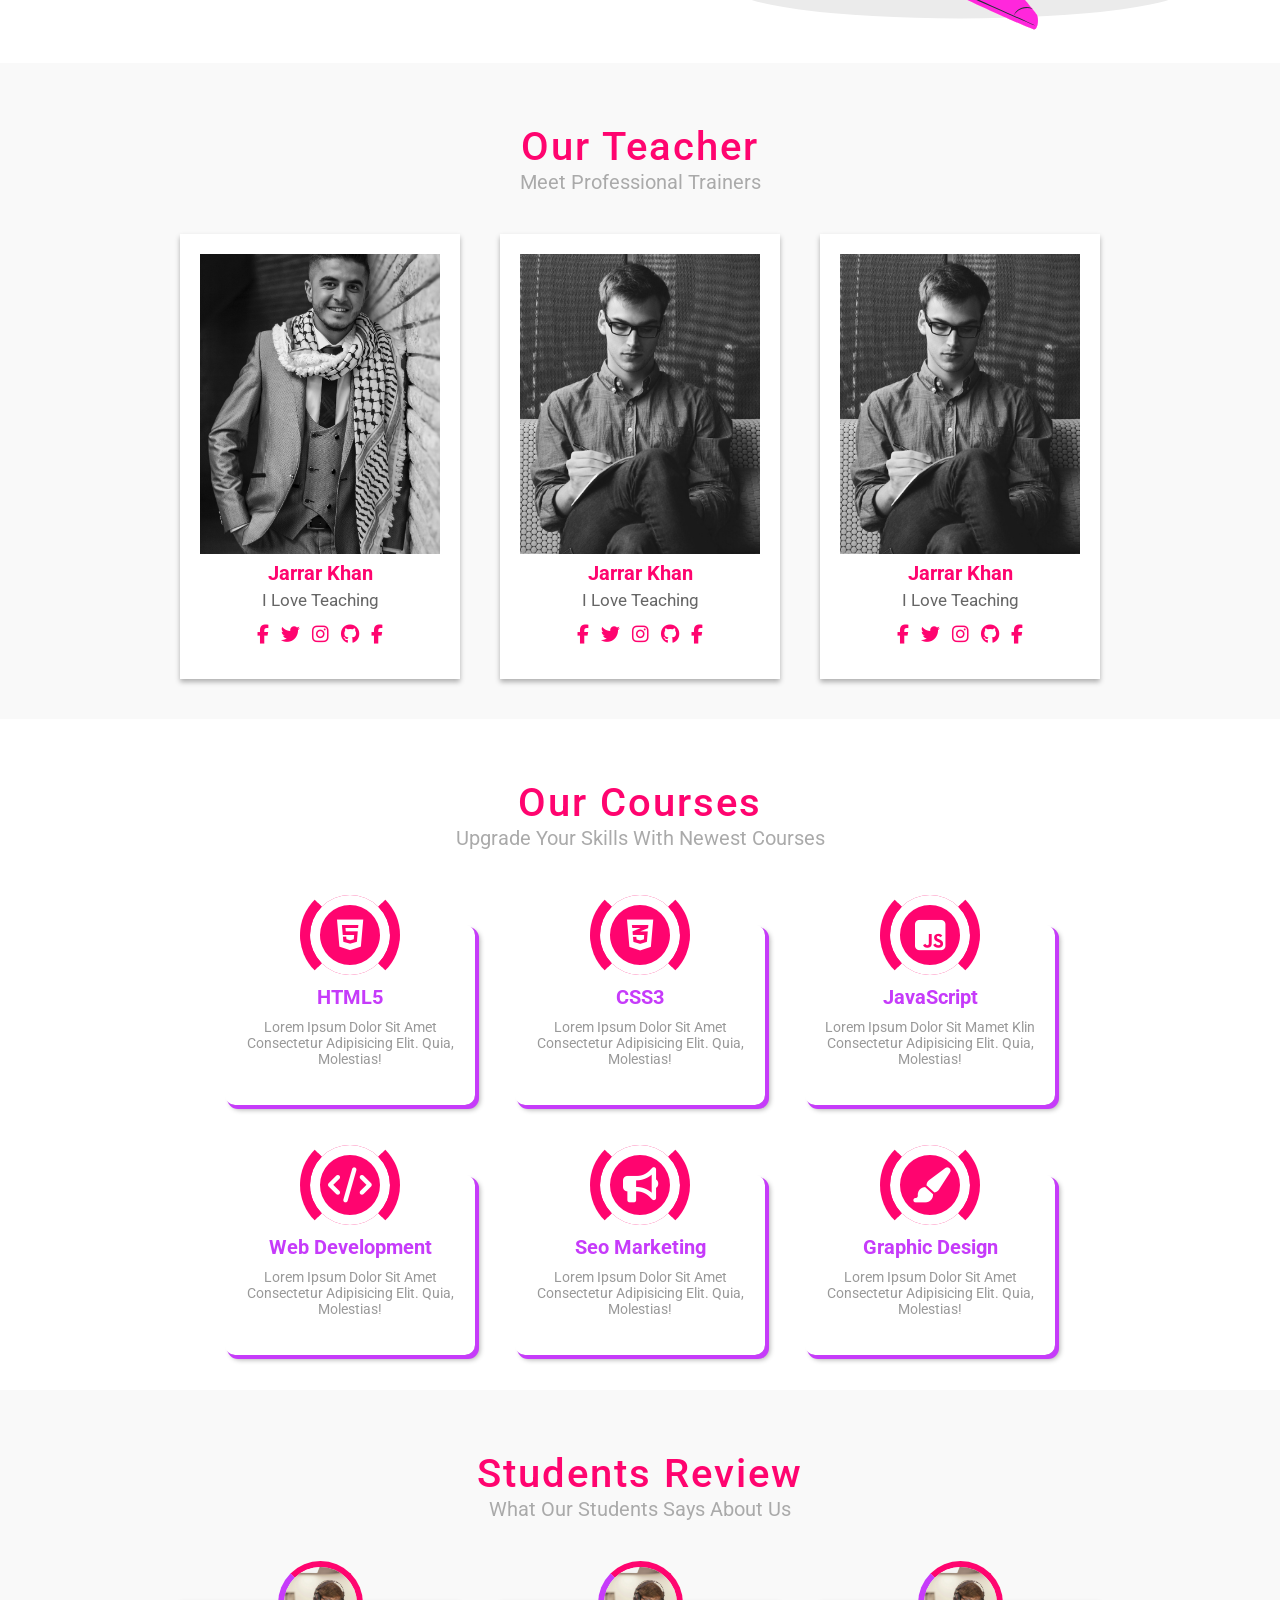
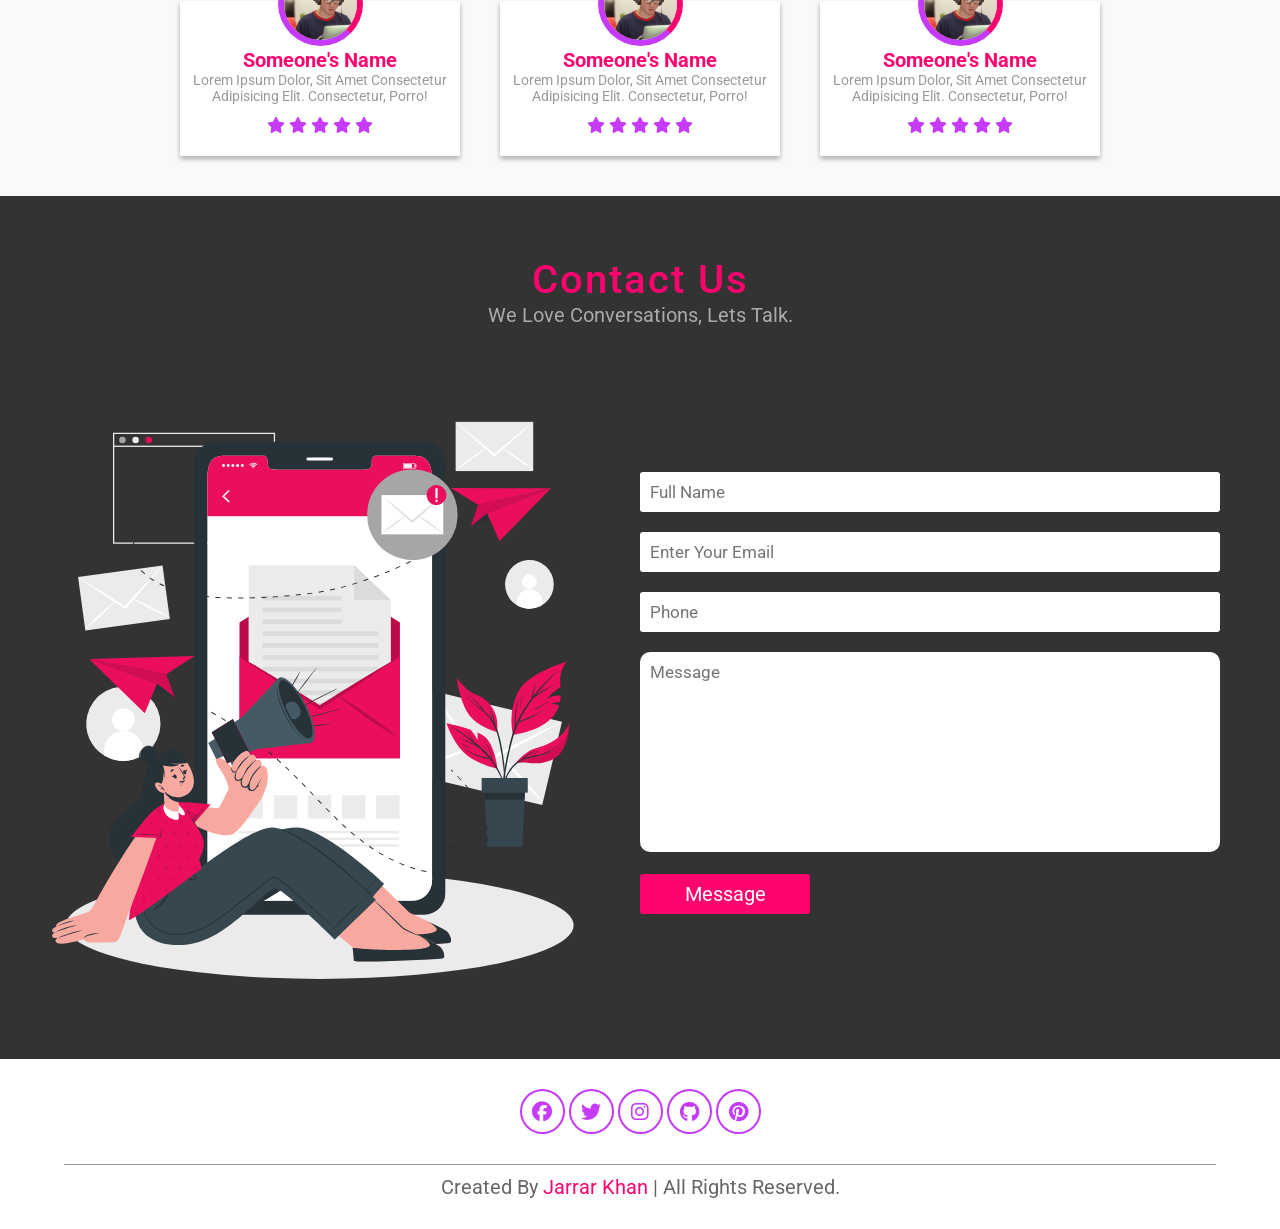
==== commit 174660da: "update 2" ====
--- a/index.html
+++ b/index.html
@@ -43,7 +43,11 @@
 
     <div class="content">
       <h1>learn online from home</h1>
+<<<<<<< HEAD
       <p>Master New Skills Anytime, Anywhere: Dive into a vast library of courses designed to enhance your knowledge and
+=======
+      <p>Master New Skills Anytime, Anywhere: Dive into a signed to enhance your knowledge and
+>>>>>>> f63d27e (new update)
         accelerate your learning journey."</p>
       <a href="#"><button>explore now</button></a>
     </div>
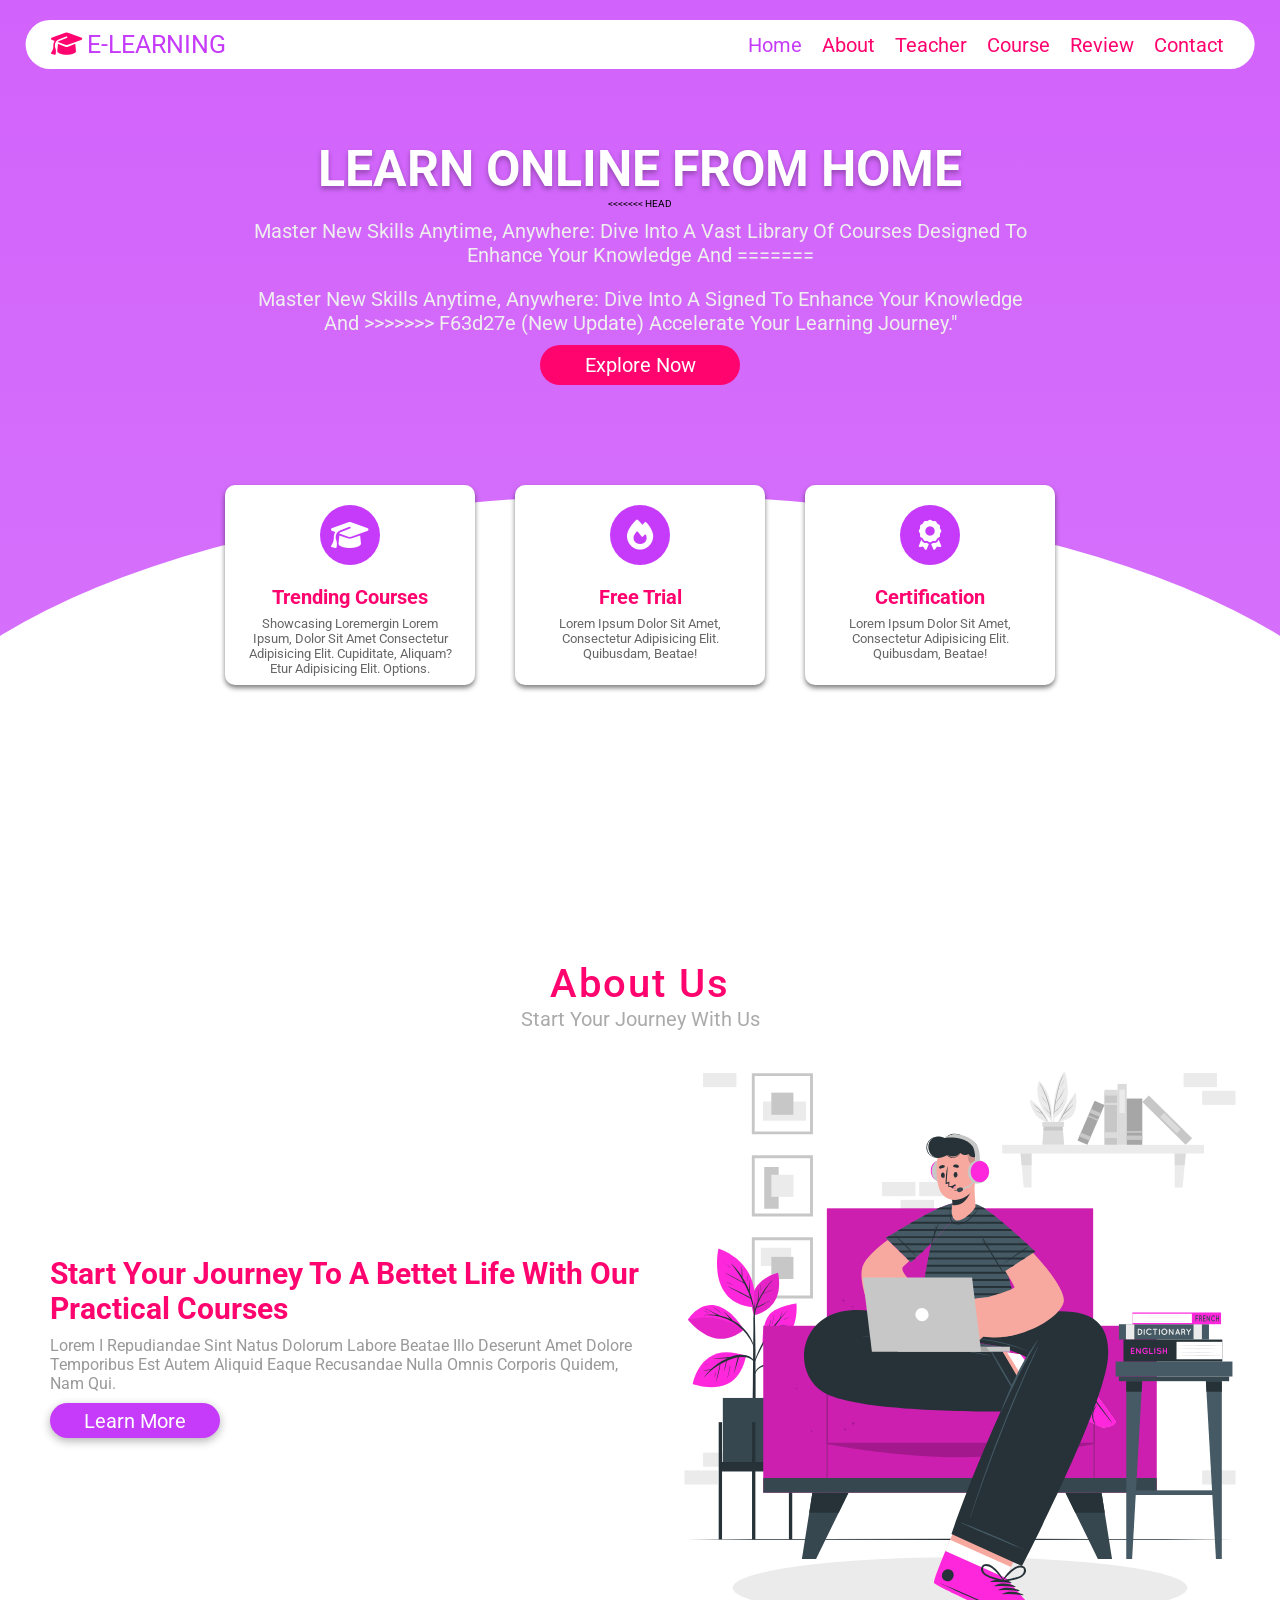
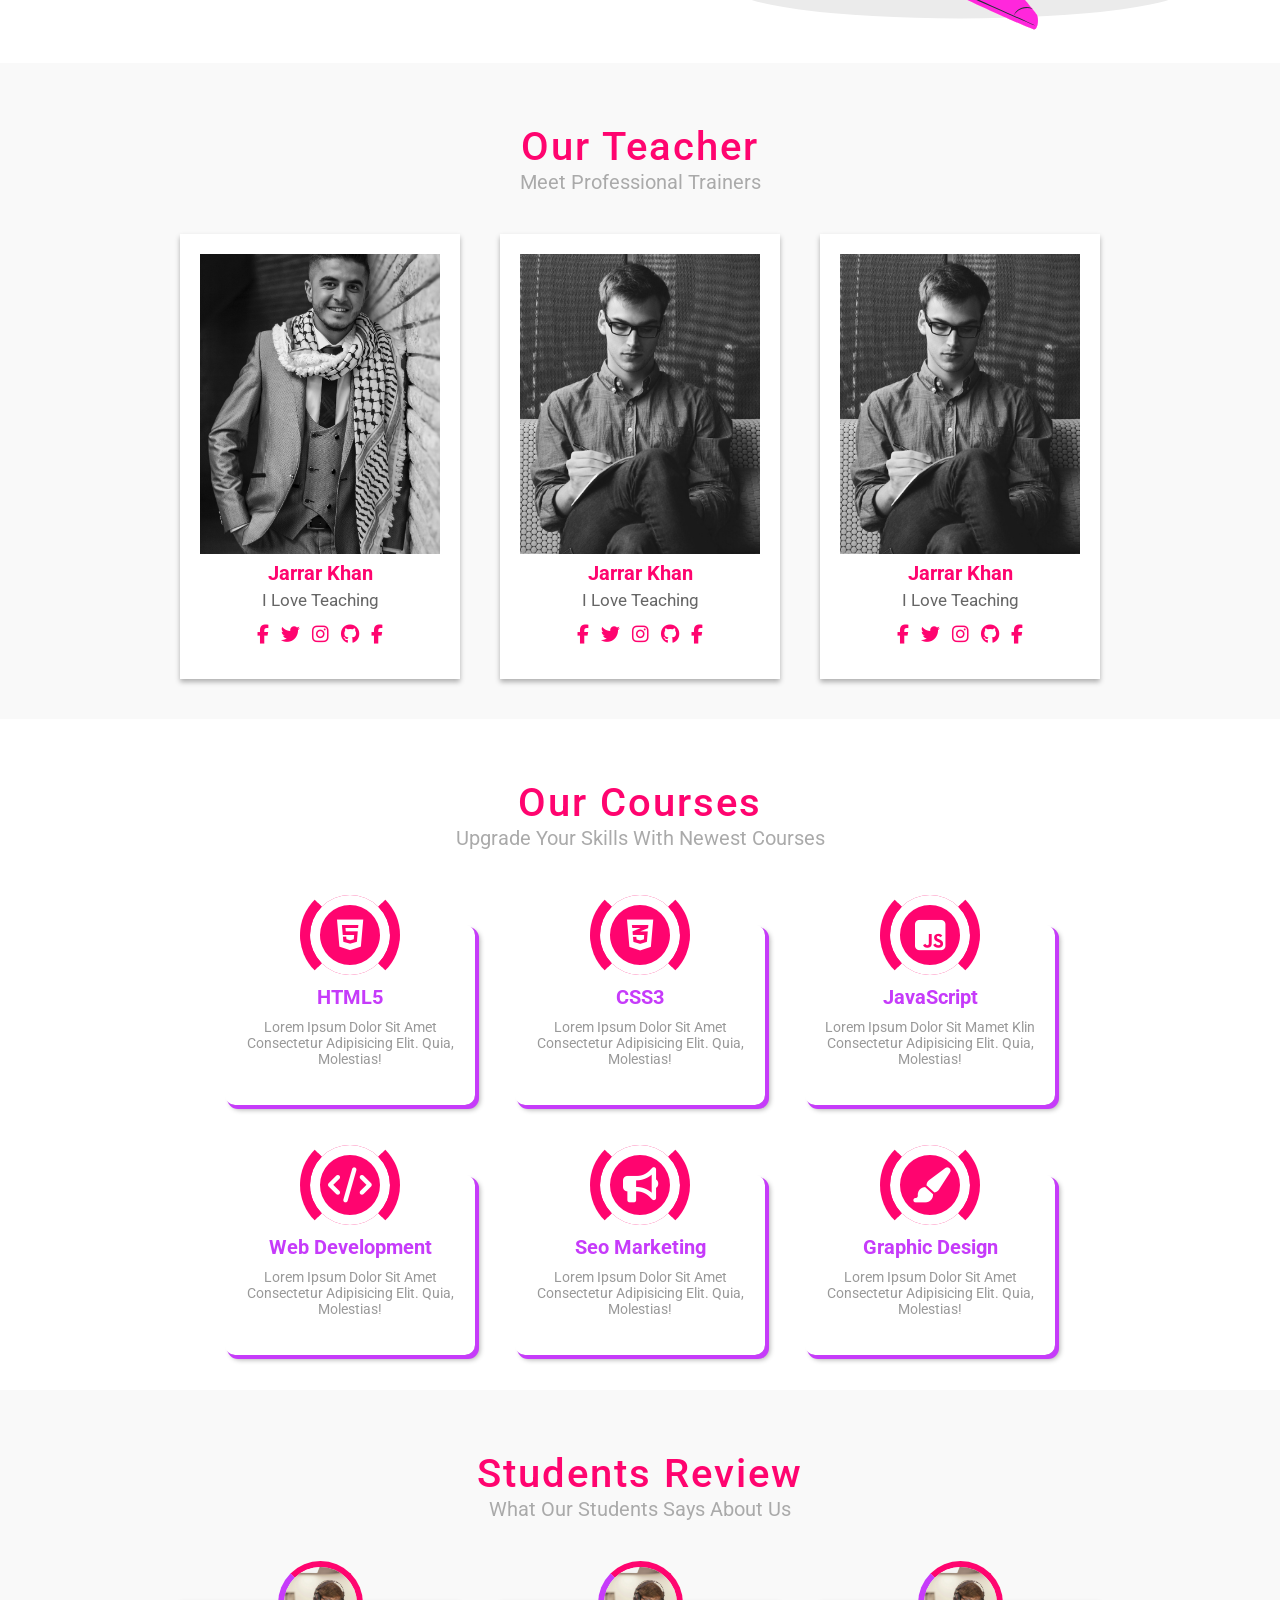
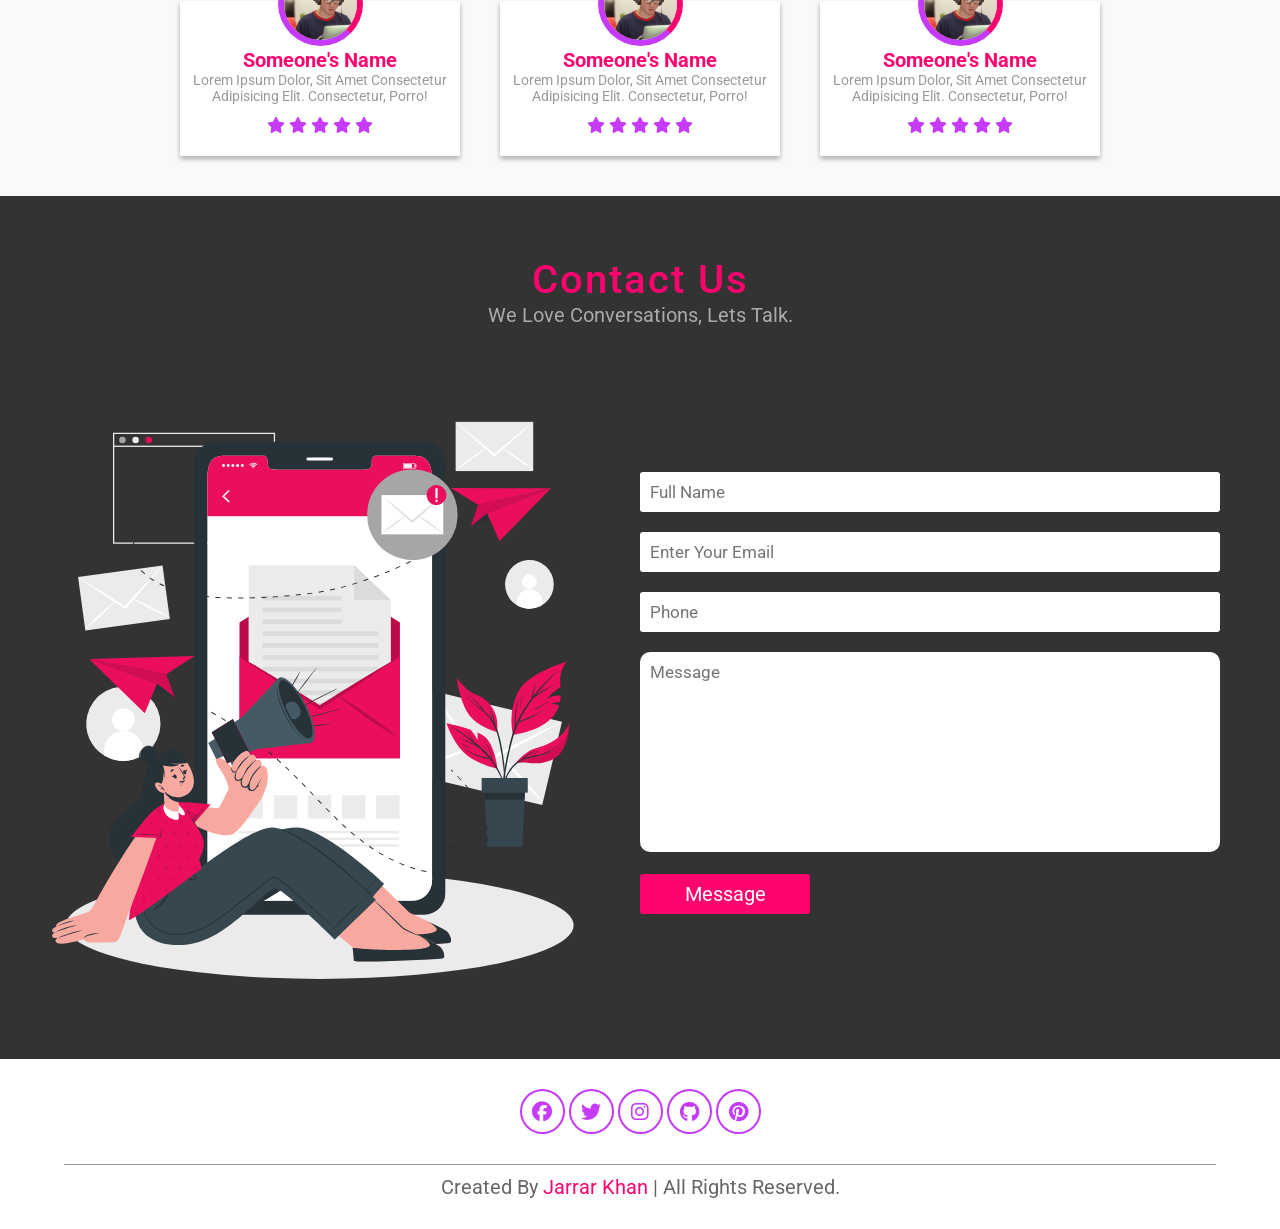
==== commit cda27bc4: "update new" ====
--- a/index.html
+++ b/index.html
@@ -57,7 +57,7 @@
       <div class="box">
         <i class="fas fa-graduation-cap"></i>
         <h3>trending courses</h3>
-        <p>Showcasing Lorem ipsum dolor sit amet consectetur adipisicing elit. options.</p>
+        <p>Showcasing Loremergin Lorem ipsum, dolor sit amet consectetur adipisicing elit. Cupiditate, aliquam?etur adipisicing elit. options.</p>
       </div>
 
       <div class="box">
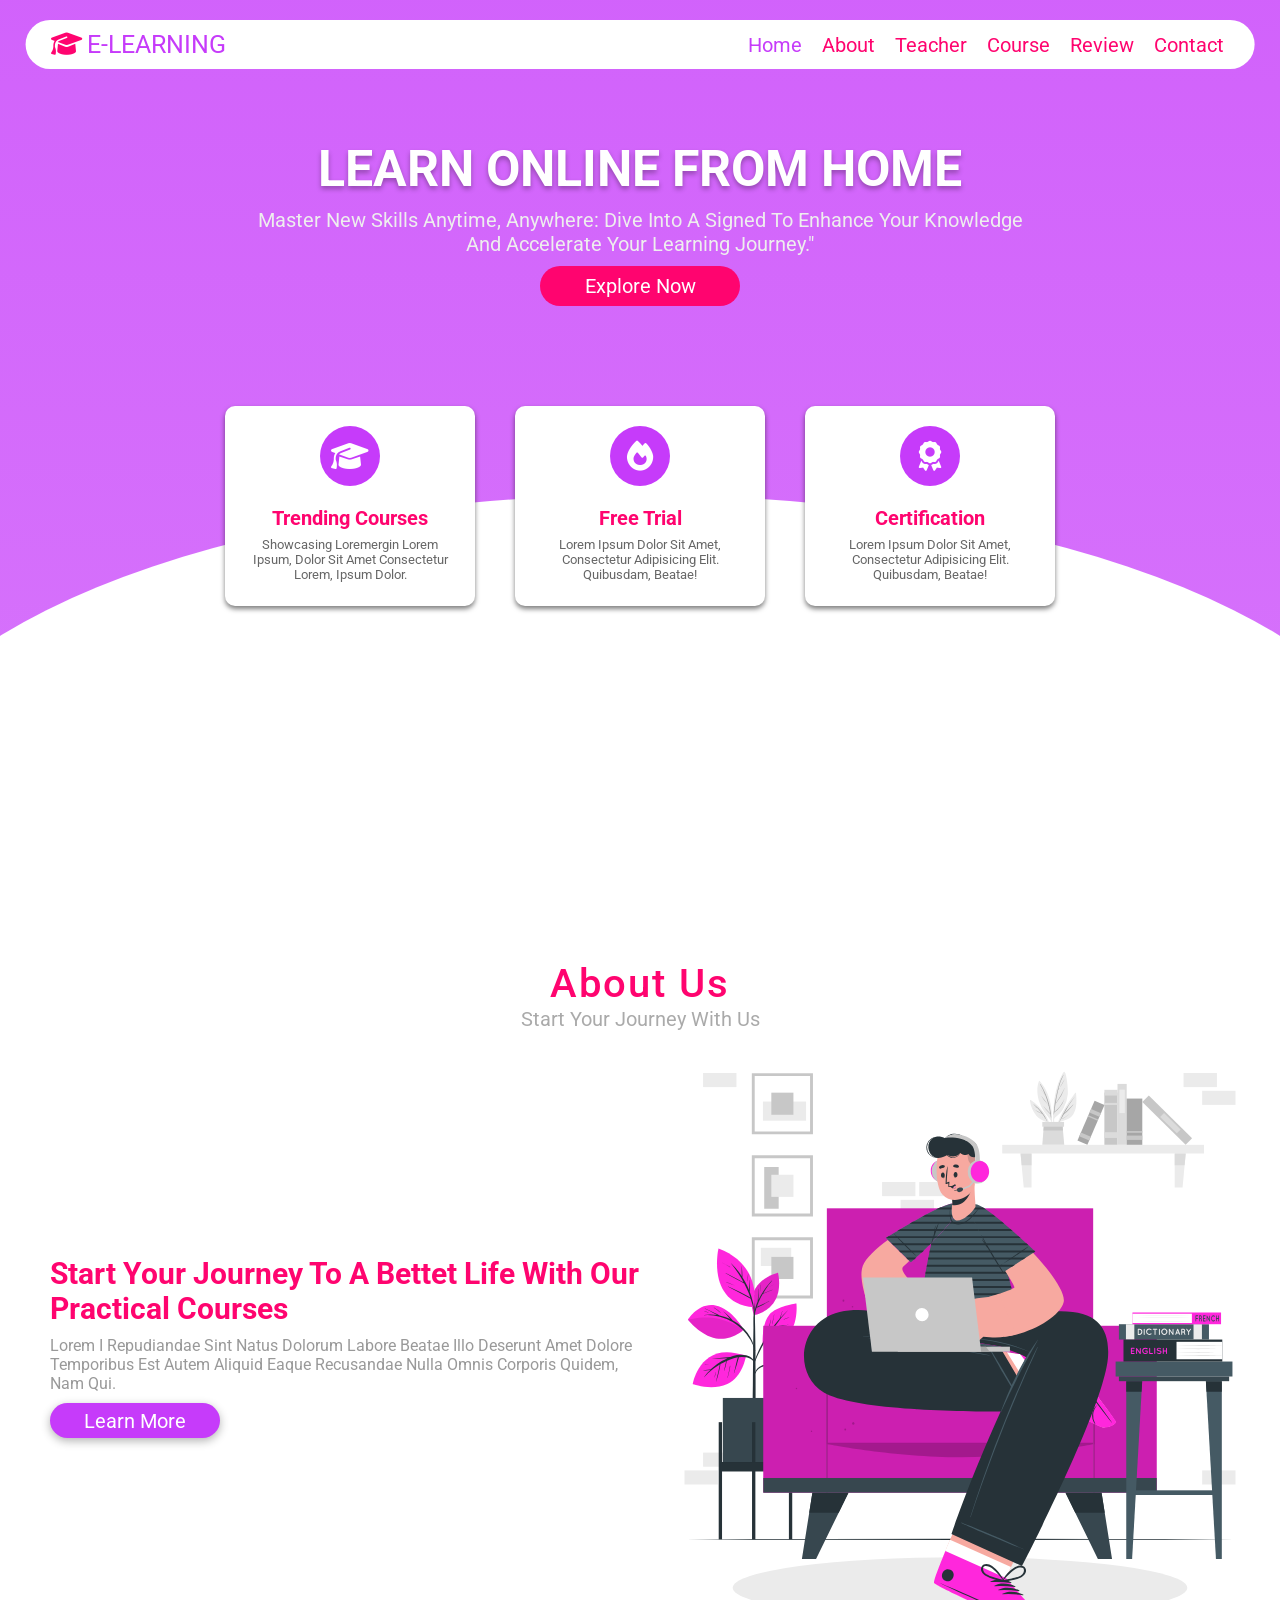
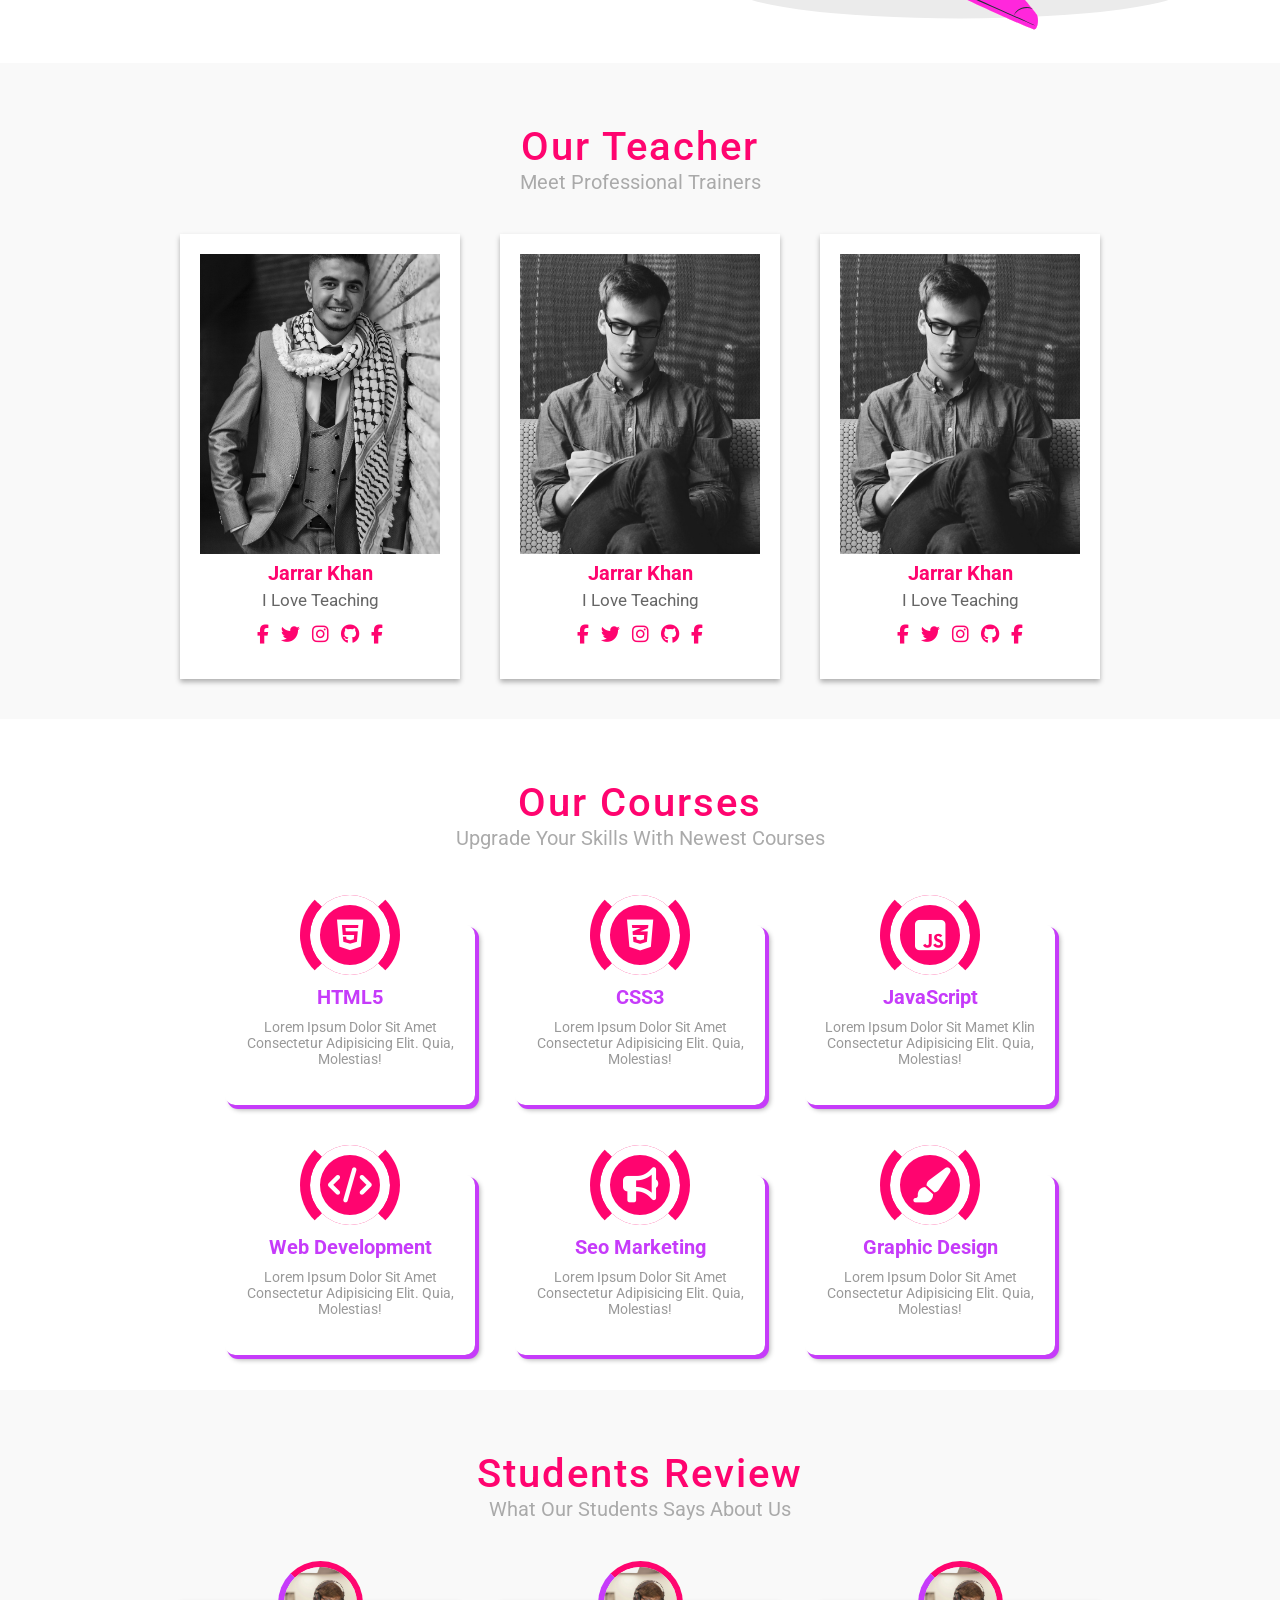
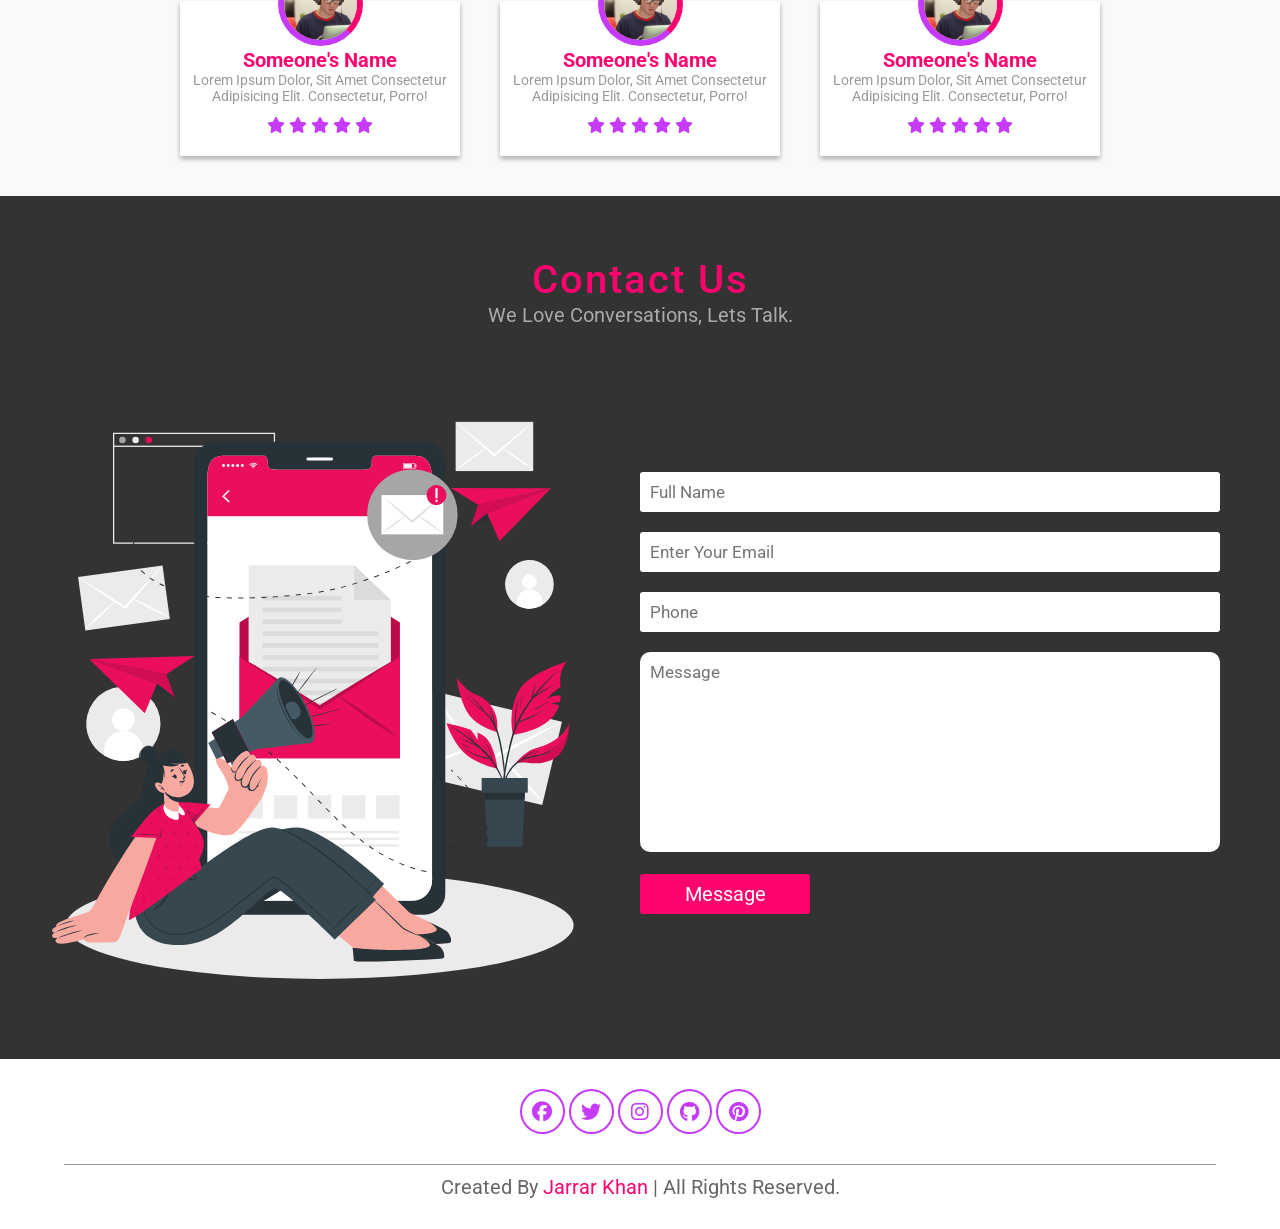
==== commit 4a64ac1a: "update fonts-size" ====
--- a/index.html
+++ b/index.html
@@ -1,307 +1,332 @@
 <!DOCTYPE html>
 <html lang="en">
-
-<head>
-  <meta charset="UTF-8">
-  <meta http-equiv="X-UA-Compatible" content="IE=edge">
-  <meta name="viewport" content="width=device-width, initial-scale=1.0">
-  <title>Online Education website</title>
-
-  <!-- font awesome cdn link -->
-  <link rel="stylesheet" href="https://cdnjs.cloudflare.com/ajax/libs/font-awesome/6.5.1/css/all.min.css">
-
-  <!-- custom css file link -->
-  <link rel="stylesheet" href="CSS/style.css">
-
-</head>
-
-
-<body>
-
-  <!-- header section start -->
-  <header>
-    <a href="#" class="logo"><i class="fas fa-graduation-cap"></i>E-learning</a>
-
-    <nav class="navbar">
-      <ul>
-        <li><a href="#home" class="active">home</a></li>
-        <li><a href="#about">about</a></li>
-        <li><a href="#teacher">teacher</a></li>
-        <li><a href="#course">course</a></li>
-        <li><a href="#review">review</a></li>
-        <li><a href="#contact">contact</a></li>
-      </ul>
-    </nav>
-
-    <div class="fas fa-bars"></div>
-  </header>
-  <!-- header section end -->
-
-  <!-- home section start -->
-
-  <section class="home" id="home">
-
-    <div class="content">
-      <h1>learn online from home</h1>
-<<<<<<< HEAD
-      <p>Master New Skills Anytime, Anywhere: Dive into a vast library of courses designed to enhance your knowledge and
-=======
-      <p>Master New Skills Anytime, Anywhere: Dive into a signed to enhance your knowledge and
->>>>>>> f63d27e (new update)
-        accelerate your learning journey."</p>
-      <a href="#"><button>explore now</button></a>
-    </div>
-
-    <div class="box-container">
-
-      <div class="box">
-        <i class="fas fa-graduation-cap"></i>
-        <h3>trending courses</h3>
-        <p>Showcasing Loremergin Lorem ipsum, dolor sit amet consectetur adipisicing elit. Cupiditate, aliquam?etur adipisicing elit. options.</p>
-      </div>
-
-      <div class="box">
-        <i class="fas fa-fire"></i>
-        <h3>free trial</h3>
-        <p>Lorem ipsum dolor sit amet, consectetur adipisicing elit. Quibusdam, beatae!</p>
-      </div>
-
-      <div class="box">
-        <i class="fas fa-award"></i>
-        <h3>certification</h3>
-        <p>Lorem ipsum dolor sit amet, consectetur adipisicing elit. Quibusdam, beatae!</p>
-      </div>
-    </div>
-
-  </section>
-
-  <!-- home section ends -->
-
-  <!--about section starts-->
-
-  <section class="about" id="about">
-    <h1 class="heading">about us</h1>
-    <h3 class="title">Start Your journey with us</h3>
-
-    <div class="row">
-
+  <head>
+    <meta charset="UTF-8" />
+    <meta http-equiv="X-UA-Compatible" content="IE=edge" />
+    <meta name="viewport" content="width=device-width, initial-scale=1.0" />
+    <title>Online Education website</title>
+
+    <!-- font awesome cdn link -->
+    <link
+      rel="stylesheet"
+      href="https://cdnjs.cloudflare.com/ajax/libs/font-awesome/6.5.1/css/all.min.css"
+    />
+
+    <!-- custom css file link -->
+    <link rel="stylesheet" href="CSS/style.css" />
+  </head>
+
+  <body>
+    <!-- header section start -->
+    <header>
+      <a href="#" class="logo"
+        ><i class="fas fa-graduation-cap"></i>E-learning</a
+      >
+
+      <nav class="navbar">
+        <ul>
+          <li><a href="#home" class="active">home</a></li>
+          <li><a href="#about">about</a></li>
+          <li><a href="#teacher">teacher</a></li>
+          <li><a href="#course">course</a></li>
+          <li><a href="#review">review</a></li>
+          <li><a href="#contact">contact</a></li>
+        </ul>
+      </nav>
+
+      <div class="fas fa-bars"></div>
+    </header>
+    <!-- header section end -->
+
+    <!-- home section start -->
+
+    <section class="home" id="home">
       <div class="content">
-        <h3>start your journey to a bettet life with our practical courses</h3>
-        <p>Lorem i Repudiandae sint natus dolorum labore beatae illo
-          deserunt amet dolore temporibus est autem aliquid eaque recusandae nulla omnis corporis quidem, nam qui.</p>
-        <a href="#"><button>learn more</button></a>
-      </div>
-      <div class="image">
-        <img src="images/about_img.svg">
-      </div>
-    </div>
-
-  </section>
-
-  <!--about section ends-->
-
-  <!-- teacher section starts -->
-
-  <section id="teacher" class="teacher">
-
-    <h1 class="heading">Our teacher</h1>
-    <h3 class="title">meet professional trainers</h3>
-
-    <div class="card-container">
-
-      <div class="card">
-        <img src="images/Firstimage.jpg" alt="">
-        <h3>Jarrar khan</h3>
-        <p>i love teaching</p>
-        <div class="icons">
-          <a href="#" class="fab fa-facebook-f"></a>
-          <a href="#" class="fab fa-twitter"></a>
-          <a href="#" class="fab fa-instagram"></a>
-          <a href="#" class="fab fa-github"></a>
-          <a href="#" class="fab fa-facebook-f"></a>
-        </div>
-      </div>
-
-      <div class="card">
-        <img src="images/Thirdimage.jpg" alt="">
-        <h3>Jarrar khan</h3>
-        <p>i love teaching</p>
-        <div class="icons">
-          <a href="#" class="fab fa-facebook-f"></a>
-          <a href="#" class="fab fa-twitter"></a>
-          <a href="#" class="fab fa-instagram"></a>
-          <a href="#" class="fab fa-github"></a>
-          <a href="#" class="fab fa-facebook-f"></a>
-        </div>
-      </div>
-      <div class="card">
-        <img src="images/Thirdimage.jpg" alt="">
-        <h3>Jarrar khan</h3>
-        <p>i love teaching</p>
-        <div class="icons">
-          <a href="#" class="fab fa-facebook-f"></a>
-          <a href="#" class="fab fa-twitter"></a>
-          <a href="#" class="fab fa-instagram"></a>
-          <a href="#" class="fab fa-github"></a>
-          <a href="#" class="fab fa-facebook-f"></a>
-        </div>
-      </div>
-    </div>
-
-  </section>
-  <!-- teacher section ends -->
-
-  <!-- course section starts -->
-
-  <section id="course" class="course">
-
-    <h1 class="heading">our courses</h1>
-    <h3 class="title">upgrade your skills with newest courses</h3>
-
-    <div class="box-container">
-
-      <div class="box">
-        <i class="fab fa-html5"></i>
-        <h3>HTML5</h3>
-        <p>Lorem ipsum dolor sit amet consectetur adipisicing elit. Quia, molestias!</p>
-      </div>
-
-      <div class="box">
-        <i class="fab fa-css3-alt"></i>
-        <h3>CSS3</h3>
-        <p>Lorem ipsum dolor sit amet consectetur adipisicing elit. Quia, molestias!</p>
-      </div>
-
-      <div class="box">
-        <i class="fab fa-js-square"></i>
-        <h3>javaScript</h3>
-        <p>Lorem ipsum dolor sit mamet klin consectetur adipisicing elit. Quia, molestias!</p>
-      </div>
-
-      <div class="box">
-        <i class="fas fa-code"></i>
-        <h3>web development</h3>
-        <p>Lorem ipsum dolor sit amet consectetur adipisicing elit. Quia, molestias!</p>
-      </div>
-
-      <div class="box">
-        <i class="fas fa-bullhorn"></i>
-        <h3>seo marketing</h3>
-        <p>Lorem ipsum dolor sit amet consectetur adipisicing elit. Quia, molestias!</p>
-      </div>
-
-      <div class="box">
-        <i class="fas fa-paint-brush"></i>
-        <h3>graphic design</h3>
-        <p>Lorem ipsum dolor sit amet consectetur adipisicing elit. Quia, molestias!</p>
-      </div>
-
-    </div>
-
-  </section>
-  <!-- course section ends -->
-
-
-  <!-- review section starts -->
-  <section class="review" id="review">
-
-    <h1 class="heading">students review</h1>
-    <h3 class="title">What our students says about us</h3>
-
-    <div class="box-container">
-
-      <div class="box">
-        <img src="images/student.jpg" alt="student images">
-        <h3>someone's name</h3>
-        <p>Lorem ipsum dolor, sit amet consectetur adipisicing elit. Consectetur, porro!</p>
-        <div class="stars">
-          <i class="fas fa-star"></i>
-          <i class="fas fa-star"></i>
-          <i class="fas fa-star"></i>
-          <i class="fas fa-star"></i>
-          <i class="fas fa-star"></i>
-        </div>
-      </div>
-
-      <div class="box">
-        <img src="images/student.jpg" alt="student images">
-        <h3>someone's name</h3>
-        <p>Lorem ipsum dolor, sit amet consectetur adipisicing elit. Consectetur, porro!</p>
-        <div class="stars">
-          <i class="fas fa-star"></i>
-          <i class="fas fa-star"></i>
-          <i class="fas fa-star"></i>
-          <i class="fas fa-star"></i>
-          <i class="fas fa-star"></i>
-        </div>
-      </div>
-
-      <div class="box">
-        <img src="images/student.jpg" alt="student images">
-        <h3>someone's name</h3>
-        <p>Lorem ipsum dolor, sit amet consectetur adipisicing elit. Consectetur, porro!</p>
-        <div class="stars">
-          <i class="fas fa-star"></i>
-          <i class="fas fa-star"></i>
-          <i class="fas fa-star"></i>
-          <i class="fas fa-star"></i>
-          <i class="fas fa-star"></i>
-        </div>
-      </div>
-    </div>
-
-  </section>
-  <!-- review section end -->
-
-  <!-- contact section starts -->
-
-  <section id="contact" class="contact">
-
-    <h1 class="heading">contact us</h1>
-    <h3 class="title">we love conversations, lets talk.</h3>
-
-    <div class="row">
-
-      <div class="image">
-        <img src="images/contact.svg" alt="">
-
-      </div>
-      <div class="form-container">
-        <form action="">
-          <input type="text" placeholder="full name">
-          <input type="email" placeholder="enter your email">
-          <input type="number" placeholder="phone">
-          <textarea name="" id="" cols="30" rows="10" placeholder="message"></textarea>
-          <input type="submit" value="message">
-        </form>
-      </div>
-    </div>
-
-  </section>
-  <!-- contact section end -->
-
-  <!-- footer section starts -->
-  <section class="footer">
-
-    <div class="icons">
-      <a href="#" class="fab fa-facebook"></a>
-      <a href="#" class="fab fa-twitter"></a>
-      <a href="#" class="fab fa-instagram"></a>
-      <a href="#" class="fab fa-github"></a>
-      <a href="#" class="fab fa-pinterest"></a>
-    </div>
-
-    <div class="credit">Created by <span>Jarrar khan</span> | all rights reserved.</div>
-  </section>
-
-  <!-- footer section ends -->
-
-
-  <!-- jquery cdn link -->
-  <script src="https://cdnjs.cloudflare.com/ajax/libs/jquery/3.7.1/jquery.min.js"></script>
-
-  <!-- custom js file link-->
-  <script src="javaScript/main.js"></script>
-</body>
-
-</html>+        <h1>learn online from home</h1>
+        <p>
+          Master New Skills Anytime, Anywhere: Dive into a signed to enhance
+          your knowledge and accelerate your learning journey."
+        </p>
+        <a href="#"><button>explore now</button></a>
+      </div>
+
+      <div class="box-container">
+        <div class="box">
+          <i class="fas fa-graduation-cap"></i>
+          <h3>trending courses</h3>
+          <p>
+            Showcasing Loremergin Lorem ipsum, dolor sit amet consectetur Lorem,
+            ipsum dolor.
+          </p>
+        </div>
+
+        <div class="box">
+          <i class="fas fa-fire"></i>
+          <h3>free trial</h3>
+          <p>
+            Lorem ipsum dolor sit amet, consectetur adipisicing elit. Quibusdam,
+            beatae!
+          </p>
+        </div>
+
+        <div class="box">
+          <i class="fas fa-award"></i>
+          <h3>certification</h3>
+          <p>
+            Lorem ipsum dolor sit amet, consectetur adipisicing elit. Quibusdam,
+            beatae!
+          </p>
+        </div>
+      </div>
+    </section>
+
+    <!-- home section ends -->
+
+    <!--about section starts-->
+
+    <section class="about" id="about">
+      <h1 class="heading">about us</h1>
+      <h3 class="title">Start Your journey with us</h3>
+
+      <div class="row">
+        <div class="content">
+          <h3>
+            start your journey to a bettet life with our practical courses
+          </h3>
+          <p>
+            Lorem i Repudiandae sint natus dolorum labore beatae illo deserunt
+            amet dolore temporibus est autem aliquid eaque recusandae nulla
+            omnis corporis quidem, nam qui.
+          </p>
+          <a href="#"><button>learn more</button></a>
+        </div>
+        <div class="image">
+          <img src="images/about_img.svg" />
+        </div>
+      </div>
+    </section>
+
+    <!--about section ends-->
+
+    <!-- teacher section starts -->
+
+    <section id="teacher" class="teacher">
+      <h1 class="heading">Our teacher</h1>
+      <h3 class="title">meet professional trainers</h3>
+
+      <div class="card-container">
+        <div class="card">
+          <img src="images/Firstimage.jpg" alt="" />
+          <h3>Jarrar khan</h3>
+          <p>i love teaching</p>
+          <div class="icons">
+            <a href="#" class="fab fa-facebook-f"></a>
+            <a href="#" class="fab fa-twitter"></a>
+            <a href="#" class="fab fa-instagram"></a>
+            <a href="#" class="fab fa-github"></a>
+            <a href="#" class="fab fa-facebook-f"></a>
+          </div>
+        </div>
+
+        <div class="card">
+          <img src="images/Thirdimage.jpg" alt="" />
+          <h3>Jarrar khan</h3>
+          <p>i love teaching</p>
+          <div class="icons">
+            <a href="#" class="fab fa-facebook-f"></a>
+            <a href="#" class="fab fa-twitter"></a>
+            <a href="#" class="fab fa-instagram"></a>
+            <a href="#" class="fab fa-github"></a>
+            <a href="#" class="fab fa-facebook-f"></a>
+          </div>
+        </div>
+        <div class="card">
+          <img src="images/Thirdimage.jpg" alt="" />
+          <h3>Jarrar khan</h3>
+          <p>i love teaching</p>
+          <div class="icons">
+            <a href="#" class="fab fa-facebook-f"></a>
+            <a href="#" class="fab fa-twitter"></a>
+            <a href="#" class="fab fa-instagram"></a>
+            <a href="#" class="fab fa-github"></a>
+            <a href="#" class="fab fa-facebook-f"></a>
+          </div>
+        </div>
+      </div>
+    </section>
+    <!-- teacher section ends -->
+
+    <!-- course section starts -->
+
+    <section id="course" class="course">
+      <h1 class="heading">our courses</h1>
+      <h3 class="title">upgrade your skills with newest courses</h3>
+
+      <div class="box-container">
+        <div class="box">
+          <i class="fab fa-html5"></i>
+          <h3>HTML5</h3>
+          <p>
+            Lorem ipsum dolor sit amet consectetur adipisicing elit. Quia,
+            molestias!
+          </p>
+        </div>
+
+        <div class="box">
+          <i class="fab fa-css3-alt"></i>
+          <h3>CSS3</h3>
+          <p>
+            Lorem ipsum dolor sit amet consectetur adipisicing elit. Quia,
+            molestias!
+          </p>
+        </div>
+
+        <div class="box">
+          <i class="fab fa-js-square"></i>
+          <h3>javaScript</h3>
+          <p>
+            Lorem ipsum dolor sit mamet klin consectetur adipisicing elit. Quia,
+            molestias!
+          </p>
+        </div>
+
+        <div class="box">
+          <i class="fas fa-code"></i>
+          <h3>web development</h3>
+          <p>
+            Lorem ipsum dolor sit amet consectetur adipisicing elit. Quia,
+            molestias!
+          </p>
+        </div>
+
+        <div class="box">
+          <i class="fas fa-bullhorn"></i>
+          <h3>seo marketing</h3>
+          <p>
+            Lorem ipsum dolor sit amet consectetur adipisicing elit. Quia,
+            molestias!
+          </p>
+        </div>
+
+        <div class="box">
+          <i class="fas fa-paint-brush"></i>
+          <h3>graphic design</h3>
+          <p>
+            Lorem ipsum dolor sit amet consectetur adipisicing elit. Quia,
+            molestias!
+          </p>
+        </div>
+      </div>
+    </section>
+    <!-- course section ends -->
+
+    <!-- review section starts -->
+    <section class="review" id="review">
+      <h1 class="heading">students review</h1>
+      <h3 class="title">What our students says about us</h3>
+
+      <div class="box-container">
+        <div class="box">
+          <img src="images/student.jpg" alt="student images" />
+          <h3>someone's name</h3>
+          <p>
+            Lorem ipsum dolor, sit amet consectetur adipisicing elit.
+            Consectetur, porro!
+          </p>
+          <div class="stars">
+            <i class="fas fa-star"></i>
+            <i class="fas fa-star"></i>
+            <i class="fas fa-star"></i>
+            <i class="fas fa-star"></i>
+            <i class="fas fa-star"></i>
+          </div>
+        </div>
+
+        <div class="box">
+          <img src="images/student.jpg" alt="student images" />
+          <h3>someone's name</h3>
+          <p>
+            Lorem ipsum dolor, sit amet consectetur adipisicing elit.
+            Consectetur, porro!
+          </p>
+          <div class="stars">
+            <i class="fas fa-star"></i>
+            <i class="fas fa-star"></i>
+            <i class="fas fa-star"></i>
+            <i class="fas fa-star"></i>
+            <i class="fas fa-star"></i>
+          </div>
+        </div>
+
+        <div class="box">
+          <img src="images/student.jpg" alt="student images" />
+          <h3>someone's name</h3>
+          <p>
+            Lorem ipsum dolor, sit amet consectetur adipisicing elit.
+            Consectetur, porro!
+          </p>
+          <div class="stars">
+            <i class="fas fa-star"></i>
+            <i class="fas fa-star"></i>
+            <i class="fas fa-star"></i>
+            <i class="fas fa-star"></i>
+            <i class="fas fa-star"></i>
+          </div>
+        </div>
+      </div>
+    </section>
+    <!-- review section end -->
+
+    <!-- contact section starts -->
+
+    <section id="contact" class="contact">
+      <h1 class="heading">contact us</h1>
+      <h3 class="title">we love conversations, lets talk.</h3>
+
+      <div class="row">
+        <div class="image">
+          <img src="images/contact.svg" alt="" />
+        </div>
+        <div class="form-container">
+          <form action="">
+            <input type="text" placeholder="full name" />
+            <input type="email" placeholder="enter your email" />
+            <input type="number" placeholder="phone" />
+            <textarea
+              name=""
+              id=""
+              cols="30"
+              rows="10"
+              placeholder="message"
+            ></textarea>
+            <input type="submit" value="message" />
+          </form>
+        </div>
+      </div>
+    </section>
+    <!-- contact section end -->
+
+    <!-- footer section starts -->
+    <section class="footer">
+      <div class="icons">
+        <a href="#" class="fab fa-facebook"></a>
+        <a href="#" class="fab fa-twitter"></a>
+        <a href="#" class="fab fa-instagram"></a>
+        <a href="#" class="fab fa-github"></a>
+        <a href="#" class="fab fa-pinterest"></a>
+      </div>
+
+      <div class="credit">
+        Created by <span>Jarrar khan</span> | all rights reserved.
+      </div>
+    </section>
+
+    <!-- footer section ends -->
+
+    <!-- jquery cdn link -->
+    <script src="https://cdnjs.cloudflare.com/ajax/libs/jquery/3.7.1/jquery.min.js"></script>
+
+    <!-- custom js file link-->
+    <script src="javaScript/main.js"></script>
+  </body>
+</html>
